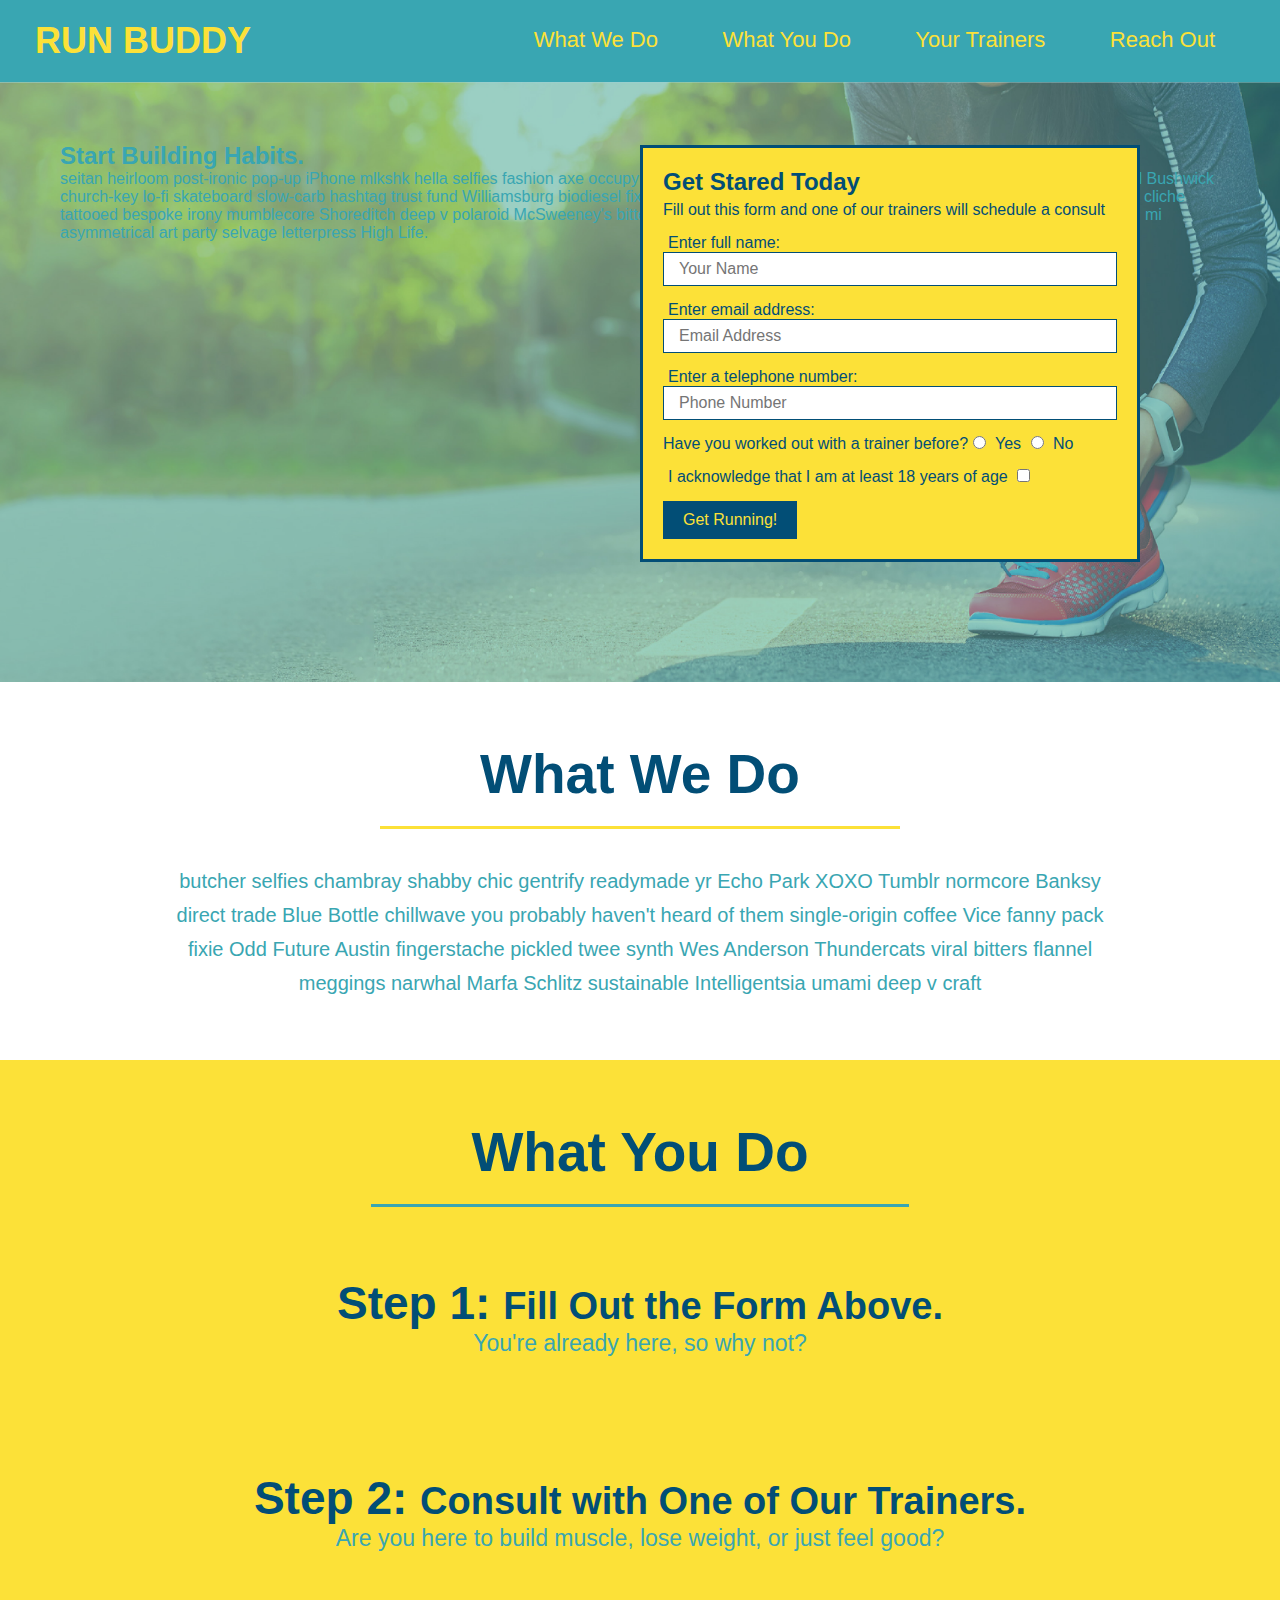
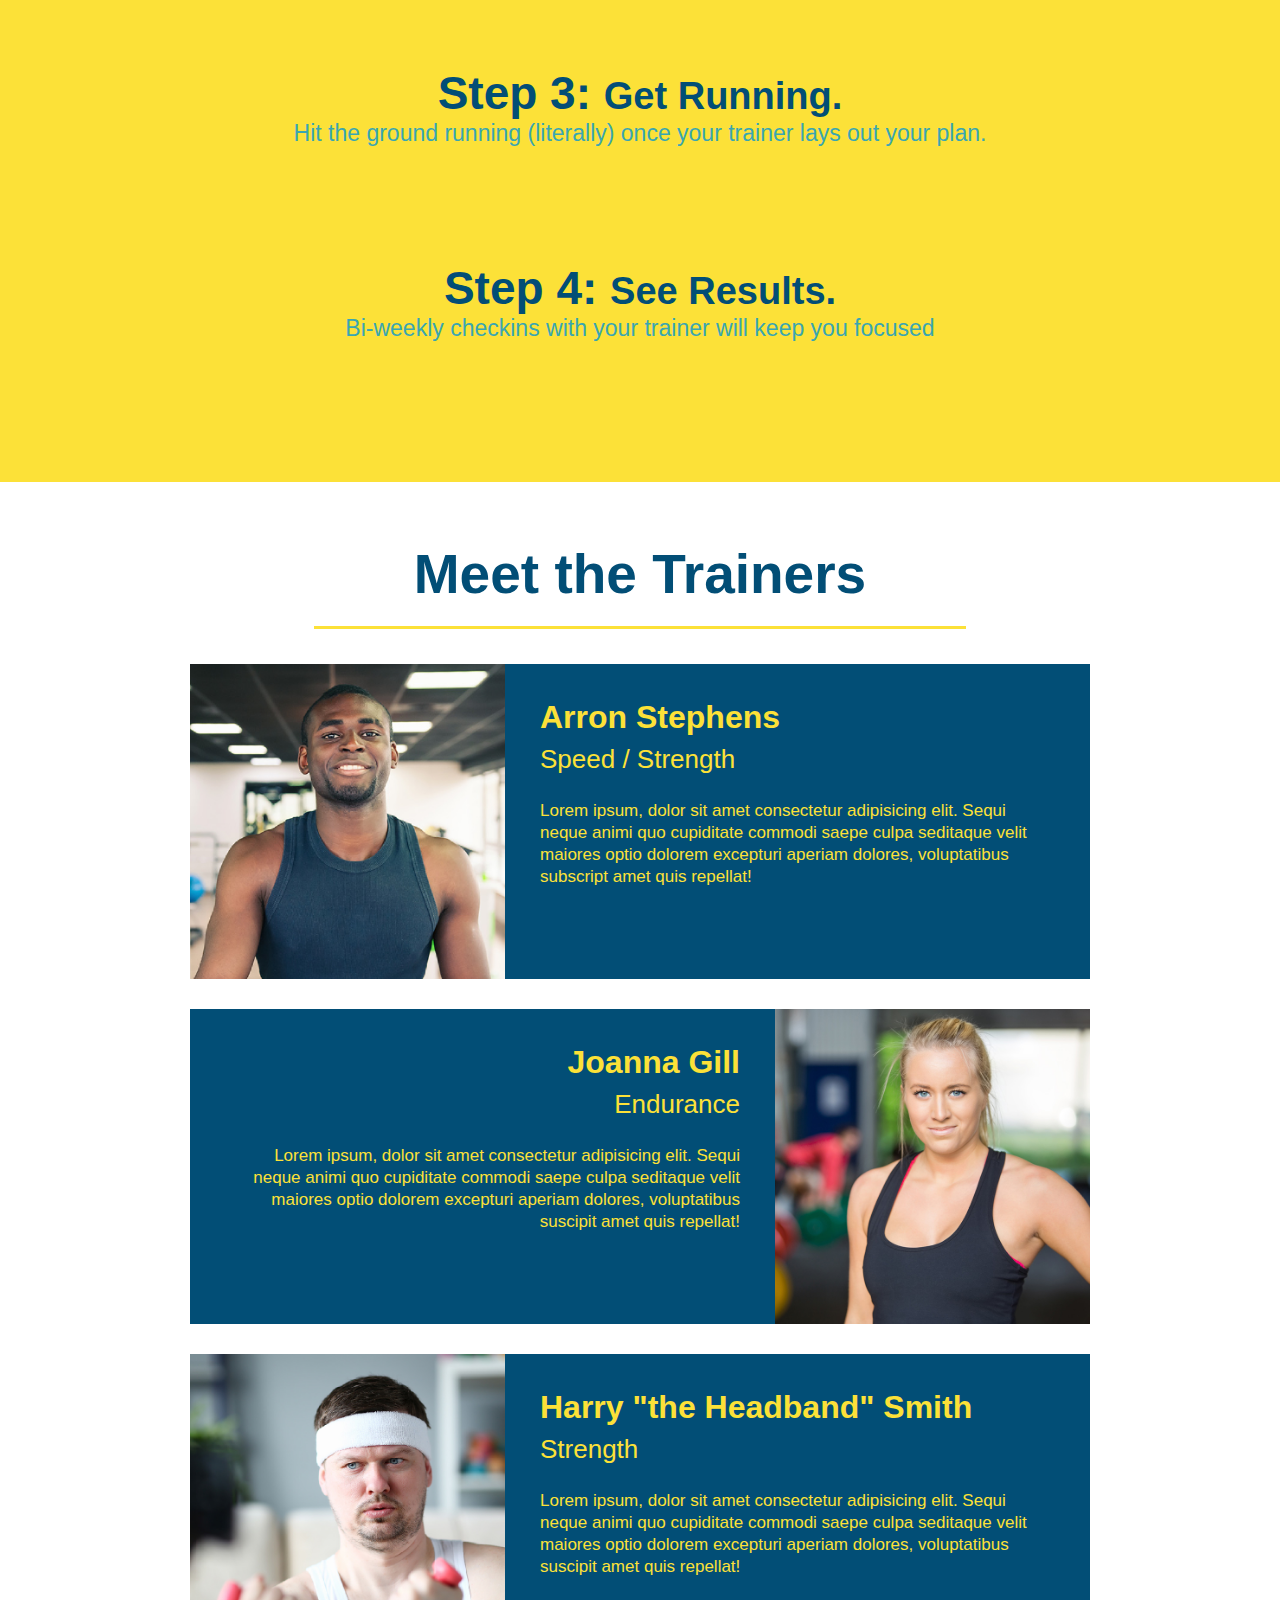
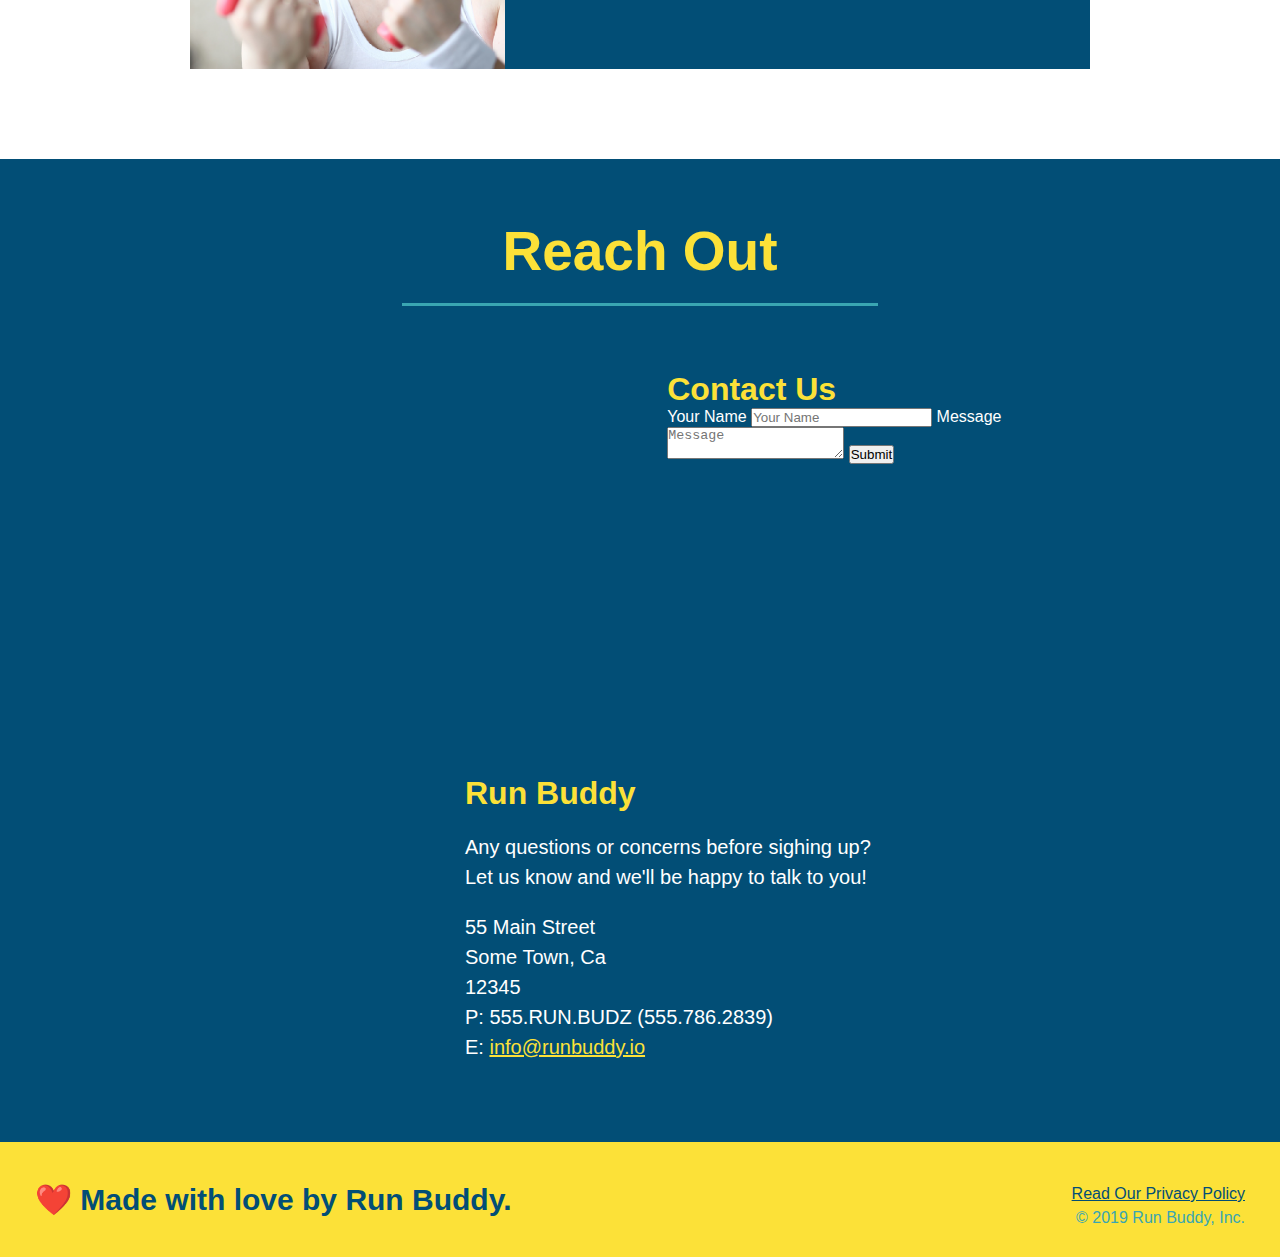
==== index.html @ 368452cd "add flexbox to header" ====
<!DOCTYPE html>
<html lang="en">
<head>
    <meta charset="UTF-8" />
    <title>Run Buddy</title>
    <link rel="stylesheet" href="./assets/css/style.css" />
</head>

  <body>

<!-- navigation -->
<header>
  <h1>
    <a href="/">RUN BUDDY</a>
  </h1>
  <nav>
    <ul>
      <li>
        <a href="#what-we-do">What We Do</a>
      </li>
      <li>
        <a href="#what-you-do">What You Do</a>
      </li>
      <li>
        <a href="#your-trainers">Your Trainers</a>
      </li>
      <li>
        <a href="#reach-out">Reach Out</a>
      </li>
    </ul>
  </nav>
</header>

    <!-- hero/jumbotron -->
    <section class="hero">
      <div class="hero-cta">
        <h2>Start Building Habits.</h2>
        <p>
          seitan heirloom post-ironic pop-up iPhone mlkshk hella selfies fashion axe occupy readymade put a bird on it messenger bag Wes Anderson Schlitz plaid Bushwick church-key lo-fi skateboard slow-carb hashtag trust fund Williamsburg biodiesel fixie farm-to-table 8-bit banjo XOXO Banksy chillwave bicycle rights retro cliche tattooed bespoke irony mumblecore Shoreditch deep v polaroid McSweeney's bitters cray gentrify tofu Marfa you probably haven't heard of them yr banh mi asymmetrical art party selvage letterpress High Life.
        </p>
      </div>
      <div class="hero-form">
        <h3>Get Stared Today</h3>
        <p>Fill out this form and one of our trainers will schedule a consult</p>
        <form>
          <label for="name">Enter full name:</label>
          <input type="text" placeholder="Your Name" name="name" id="name" class="form-input">
          <label for="email">Enter email address:</label>
          <input type="text" placeholder="Email Address" name="email" id="email" class="form-input">
          <label for="phone">Enter a telephone number:</label>
          <input type="text" placeholder="Phone Number" name="phone" id="phone" class="form-input">
          <p>
            Have you worked out with a trainer before?
            <input type="radio" name="trainer-confirm" id="trainer-no" />
            <label for="trainer-yes">Yes</label>
            <input type="radio" name="trainer-confirm" id="trainer-no" />
            <label for="trainer-no">No</label>
          </p>
          <p>
            <label for="checkbox">I acknowledge that I am at least 18 years of age</label>
            <input type="checkbox" name="age-confirm" id="checkbox" />
          </p>
          <button type="submit">
            Get Running!
          </button>
        </form>
      </div>
    </section>
<!-- end hero -->

    <!-- what we do -->
    <section id="what-we-do" class="intro">
        <h2 class="section-title primary-border">What We Do</h2>
        <p>
          butcher selfies chambray shabby chic gentrify readymade yr Echo Park XOXO Tumblr normcore Banksy direct trade Blue Bottle chillwave you probably haven't heard of them single-origin coffee Vice fanny pack fixie Odd Future Austin fingerstache pickled twee synth Wes Anderson Thundercats viral bitters flannel meggings narwhal Marfa Schlitz sustainable Intelligentsia umami deep v craft
        </p>
    </section>

    <!-- what we do -->
    <section id="what-you-do" class="steps">
      <h2 class="section-title secondary-border">What You Do</h2>

      <div>

        <img src="src="./assets/images/step-1.svg" alt="" />
        <h3>Step 1: <span>Fill Out the Form Above.</span></h3>
        <p>You're already here, so why not?</p>
      </div>

      <div>
        <img src="src="./assets/images/step-1.svg" alt="" />
        <h3>Step 2: <span>Consult with One of Our Trainers.</span></h3>
        <p>Are you here to build muscle, lose weight, or just feel good?</p>
      </div>

      <div>
        <img src="src="./assets/images/step-1.svg" alt="" />
        <h3>Step 3: <span>Get Running.</span></h3>
        <p>Hit the ground running (literally) once your trainer lays out your plan.</p>
      </div>

      <div>
        <img src="src="./assets/images/step-1.svg" alt="" />
        <h3>Step 4: <span>See Results.</span></h3>
        <p>Bi-weekly checkins with your trainer will keep you focused</p>
      </div>
    </section>

    <!-- meet the trainers -->
    <section id="your-trainers" class="trainers">
      <h2 class="section-title primary-border"> Meet the Trainers
      </h2>
      
<!-- First trainer bio -->
<article class="trainer">
  <img src="./assets/images/trainer-1.jpg" alt="Arron Stephens in his workout clothes, ready to pump iron" />
  <div class="trainer-bio text-left">
    <h3>Arron Stephens</h3>
    <h4>Speed / Strength</h4>
    <p>Lorem ipsum, dolor sit amet consectetur adipisicing elit. Sequi neque animi quo cupiditate commodi saepe culpa seditaque velit maiores optio dolorem excepturi aperiam dolores, voluptatibus subscript amet quis repellat!
    </p>
  </div>
</article>

<!-- second trainer bio -->
<article class="trainer">
  <div class="trainer-bio text-right">
    <h3>Joanna Gill</h3>
    <h4>Endurance</h4>
    <p>Lorem ipsum, dolor sit amet consectetur adipisicing elit. Sequi neque animi quo cupiditate commodi saepe culpa seditaque velit maiores optio dolorem excepturi aperiam dolores, voluptatibus suscipit amet quis repellat!
    </p>
  </div>
  <img src="./assets/images/trainer-2.jpg" alt="Joanna Gill cooling off after a workout" />
</article>

<!-- third trainer bio -->
<article class="trainer">
  <img src="./assets/images/trainer-3.jpg" alt="Harry Smith wearing a headband and lifting comically small pink weights" />
  <div class="trainer-bio text-left">
    <h3>Harry "the Headband" Smith</h3>
    <h4>Strength</h4>
    <p>Lorem ipsum, dolor sit amet consectetur adipisicing elit. Sequi neque animi quo cupiditate commodi saepe culpa seditaque velit maiores optio dolorem excepturi aperiam dolores, voluptatibus suscipit amet quis repellat!
    </p>
  </div>
</article>
    </section>

    <!-- reach out -->
    <section id="reach-out" class="contact">
      <h2 class="section-title secondary-border">Reach Out</h2>
      <div class="contact-info">
        <iframe 
      src="https://www.google.com/maps/embed?pb=!1m18!1m12!1m3!1d3147.1079747227936!2d-120.42364418397035!3d37.92790791110593!2m3!1f0!2f0!3f0!3m2!1i1024!2i768!4f13.1!3m3!1m2!1s0x8090c49129b6ac57%3A0xb56c7eb95a2cd8bd!2sMain%20St%2C%20California%2095327!5e0!3m2!1sen!2sus!4v1616426329495!5m2!1sen!2sus" 
      width="400" 
      height="400" 
      style="border:0;" 
      allowfullscreen=""
      loading="lazy">
        </iframe>
        <div class="contact-form">
          <h3>Contact Us</h3>
          <form>
            <label for="contact-name">Your Name</label>
            <input type="text" id="contact-name" placeholder="Your Name" />
        
            <label for="contact-message">Message</label>
            <textarea id="contact-message" placeholder="Message"></textarea>
        
            <button type="submit">Submit</button>
            </form>
        </div>
          <div>
          <h3>Run Buddy</h3>
          <p>
          Any questions or concerns before sighing up?
          <br />
          Let us know and we'll be happy to talk to you!
          </p>
          <address>
          55 Main Street <br/>
          Some Town, Ca <br/>
          12345<br />
          P: 555.RUN.BUDZ (555.786.2839) <br/>
          E: <a href="mailto:info@runbuddy.io">info@runbuddy.io</a>
          </address>
          </div>
      </div>
    </section>

    <!-- footer -->
    <footer>
        <h2>❤️ Made with love by Run Buddy.</h2>
        <div>
          <a href="./privacy-policy.html">Read Our Privacy Policy</a><br />&copy; 2019 Run Buddy, Inc.
        </div>
    </footer>
    
    
  </body>
</html>
---- assets/css/style.css ----
* {
    margin: 0;
    padding: 0;
    box-sizing: border-box;
}

body {
    /* more on this crazy alphanumerical value in a minute! */
    color: #39a6b2;
    font-family: Helvetica, Arial, sans-serif;
}

/* apply styles to <header> */
header {
    padding: 20px 35px;
    background-color: #39a6b2;
    display: flex;
    justify-content: space-between;
    flex-wrap: wrap;
}

header h1 {
    font-weight: bold;
    margin: 0;
    font-size: 36px;
    color: #fce138;
}

header a {
    text-decoration: none;
    color: #fce138;
}

header nav {
    margin: 7px 0;
}

header nav ul li {
    display: inline;
}

header nav ul li a {
    margin: 0 30px;
    font-weight: lighter;
    font-size: 22px;
}

footer {
    background: #fce138;
    width: 100%;
    padding: 40px 35px;
}

footer h2 {
    display: inline;
    color: #024e76;
    font-size: 30px;
    margin: 0;
}

footer div {
    float: right;
    line-height: 1.5;
    text-align: right;
}

footer a {
    color: #024e76;
}

section {
    padding: 60px;
}

/* Hero Style Start */

.hero {
    background-image: url("../images/hero-bg.jpg");
    height: 600px;
    background-size: cover;
    background-position: center;
    position: relative;
}

.hero-form {
    border: 3px solid #024e76;
    background-color: #fce138;
    padding: 20px;
    width: 500px;
    color: #024e76;
    position: absolute;
    bottom: 120px;
    right: 140px;
}

.hero-form h3 {
    font-size: 24px;
    margin: 0;
}

.hero-form p {
    margin: 5px 0 15px 0;
}

.form-input {
    border: 1px solid #024e76;
    display: block;
    padding: 7px 15px;
    font-size: 16px;
    color: #024e76;
    width: 100%;
    margin-bottom: 15px;
}

.hero-form label {
    margin: 0 5px;
}

.hero-form button {
    color: #fce138;
    background-color: #024e76;
    border: none;
    padding: 10px 20px;
    font-size: 16px;
}

  /* Hero Style End */

.intro {
    text-align: center;
}

.intro p {
    line-height: 1.7;
    color: #39a6b2;
    width: 80%;
    font-size: 20px;
}

.intro p {
    /* add this alongside your other declarations */
    margin: 0 auto;
}

.steps {
    text-align: center;
    background: #fce138;
}

.section-title {
    font-size: 55px;
    color: #024e76;
    margin-bottom: 35px;
    padding: 0 100px 20px 100px;
    display: inline-block;
    border-bottom: 3px solid;
}

.primary-border {
    border-color: #fce138;
}

.secondary-border {
    border-color: #39a6b2;
}

.steps div {
    margin-bottom: 80px;
}

.steps img {
    width: 15%;
    margin: 10px 0;
}

.steps h3 {
    color: #024e76;
    font-size: 46px;
    margin-top: 10px;
}

.steps p {
    color: #39a6b2;
    font-size: 23px;
}

.steps span {
    font-size: 38px;
}

.trainers {
    text-align: center;
}

.trainer {
    width: 900px;
    margin: 0 auto 30px auto;
    background: #024e76;
    color: #fce138;
    overflow: auto
}

.trainer img {
    width: 35%;
    float: left;
}

.trainer-bio {
    padding: 35px;
    float: left;
    width: 65%;
}

.text-left {
    text-align: left;
}

.text-right {
    text-align: right;
}

.trainer-bio h3 {
    font-size: 32px;
    margin-bottom: 8px;
}

.trainer-bio h4 {
    font-weight: lighter;
    font-size: 26px;
    margin-bottom: 25px;
}

.trainer-bio p {
    font-size: 17px;
    line-height: 1.3;
}

.section-title {
    font-size: 55px;
    display: inline-block;
    padding: 0 100px 20px 100px;
    margin-bottom: 35px;
    color: #024e76;
}

/* REACH OUT STYLES START */
.contact {
    text-align: center;
    background: #024e76;
}

.contact h2 {
    color: #fce138;
}

.contact-info iframe {
    width: 400px;
    height: 400px;
}

.contact-info div {
    width: 410px;
    display: inline-block;
    vertical-align: top;
    text-align: left;
    margin: 30px 0 0 60px;
    color: white;
}

.contact-info h3 {
    color: #fce138;
    font-size: 32px;
}

.contact-info p,
.contact-info address {
    margin: 20px 0;
    line-height: 1.5;
    font-size: 20px;
    font-style: normal;
}

.contact-info a {
    color: #fce138;
}

  /* REACH OUT STYLES END */
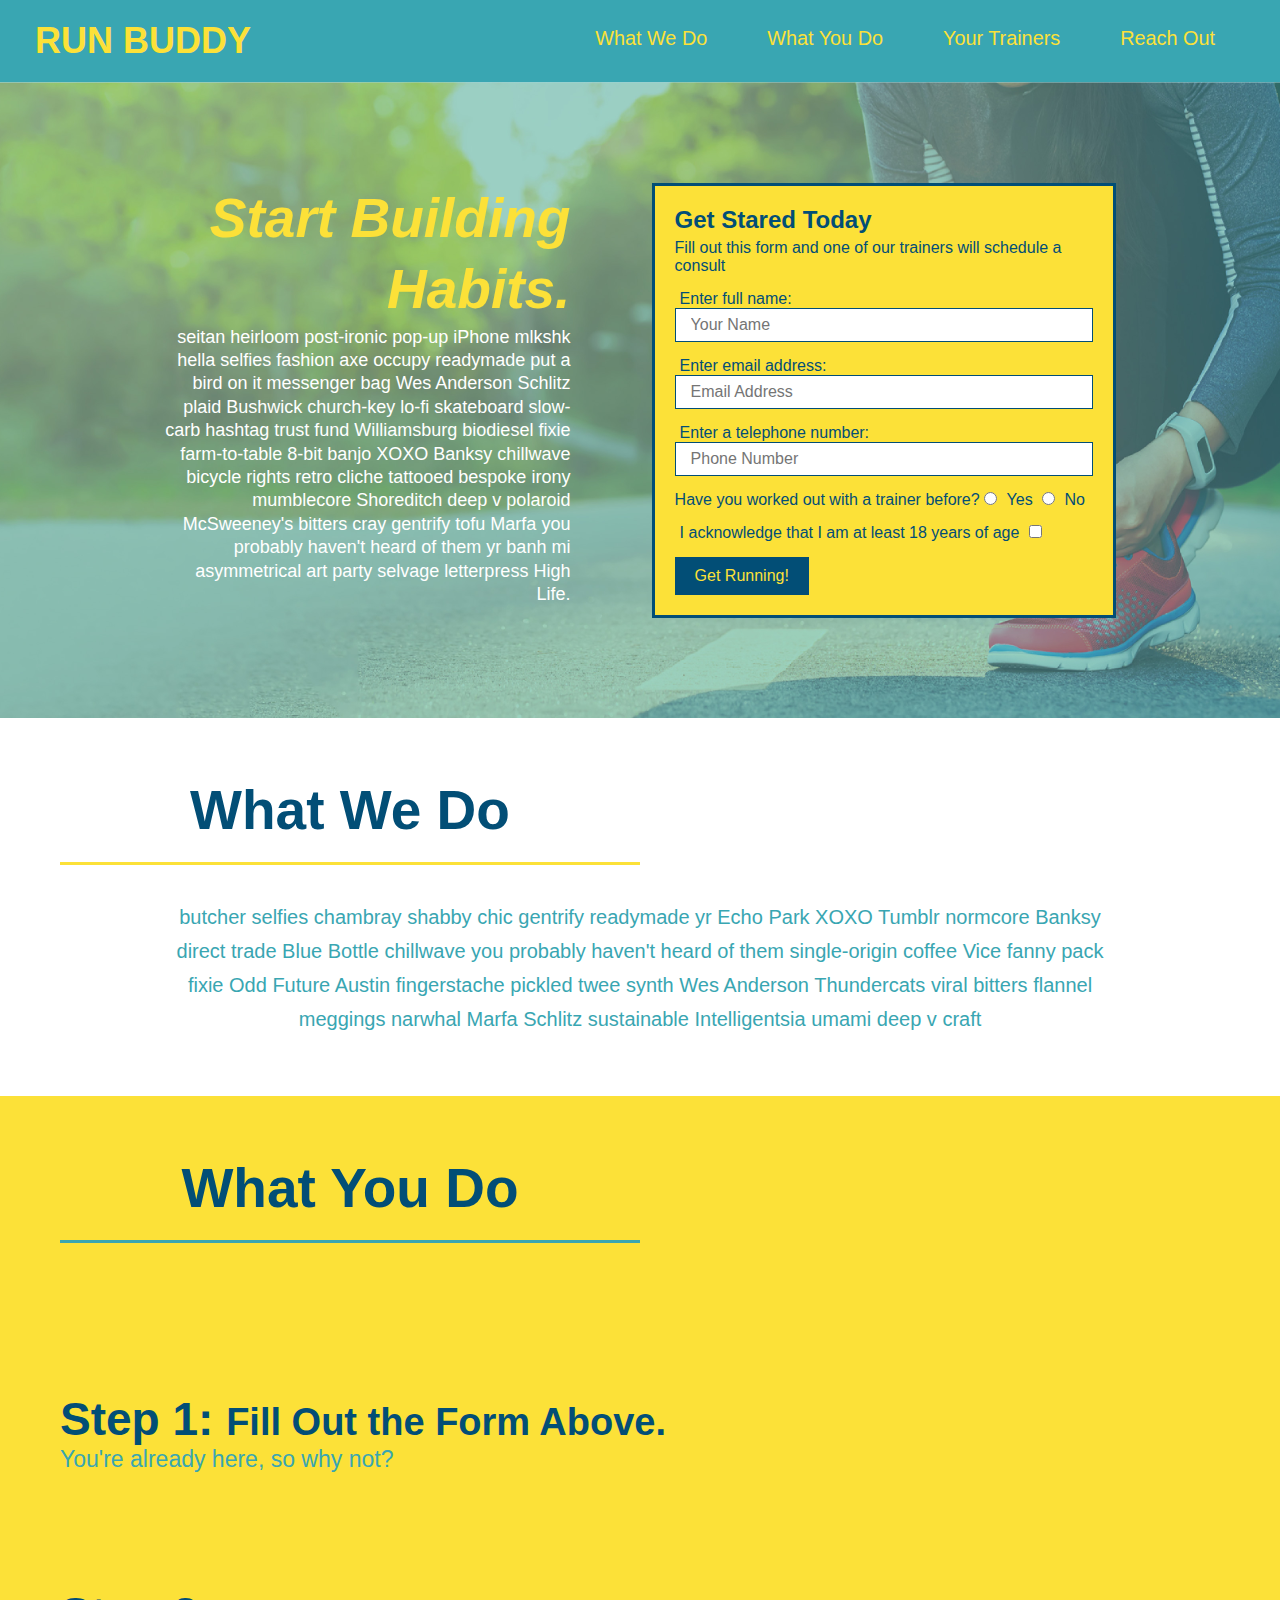
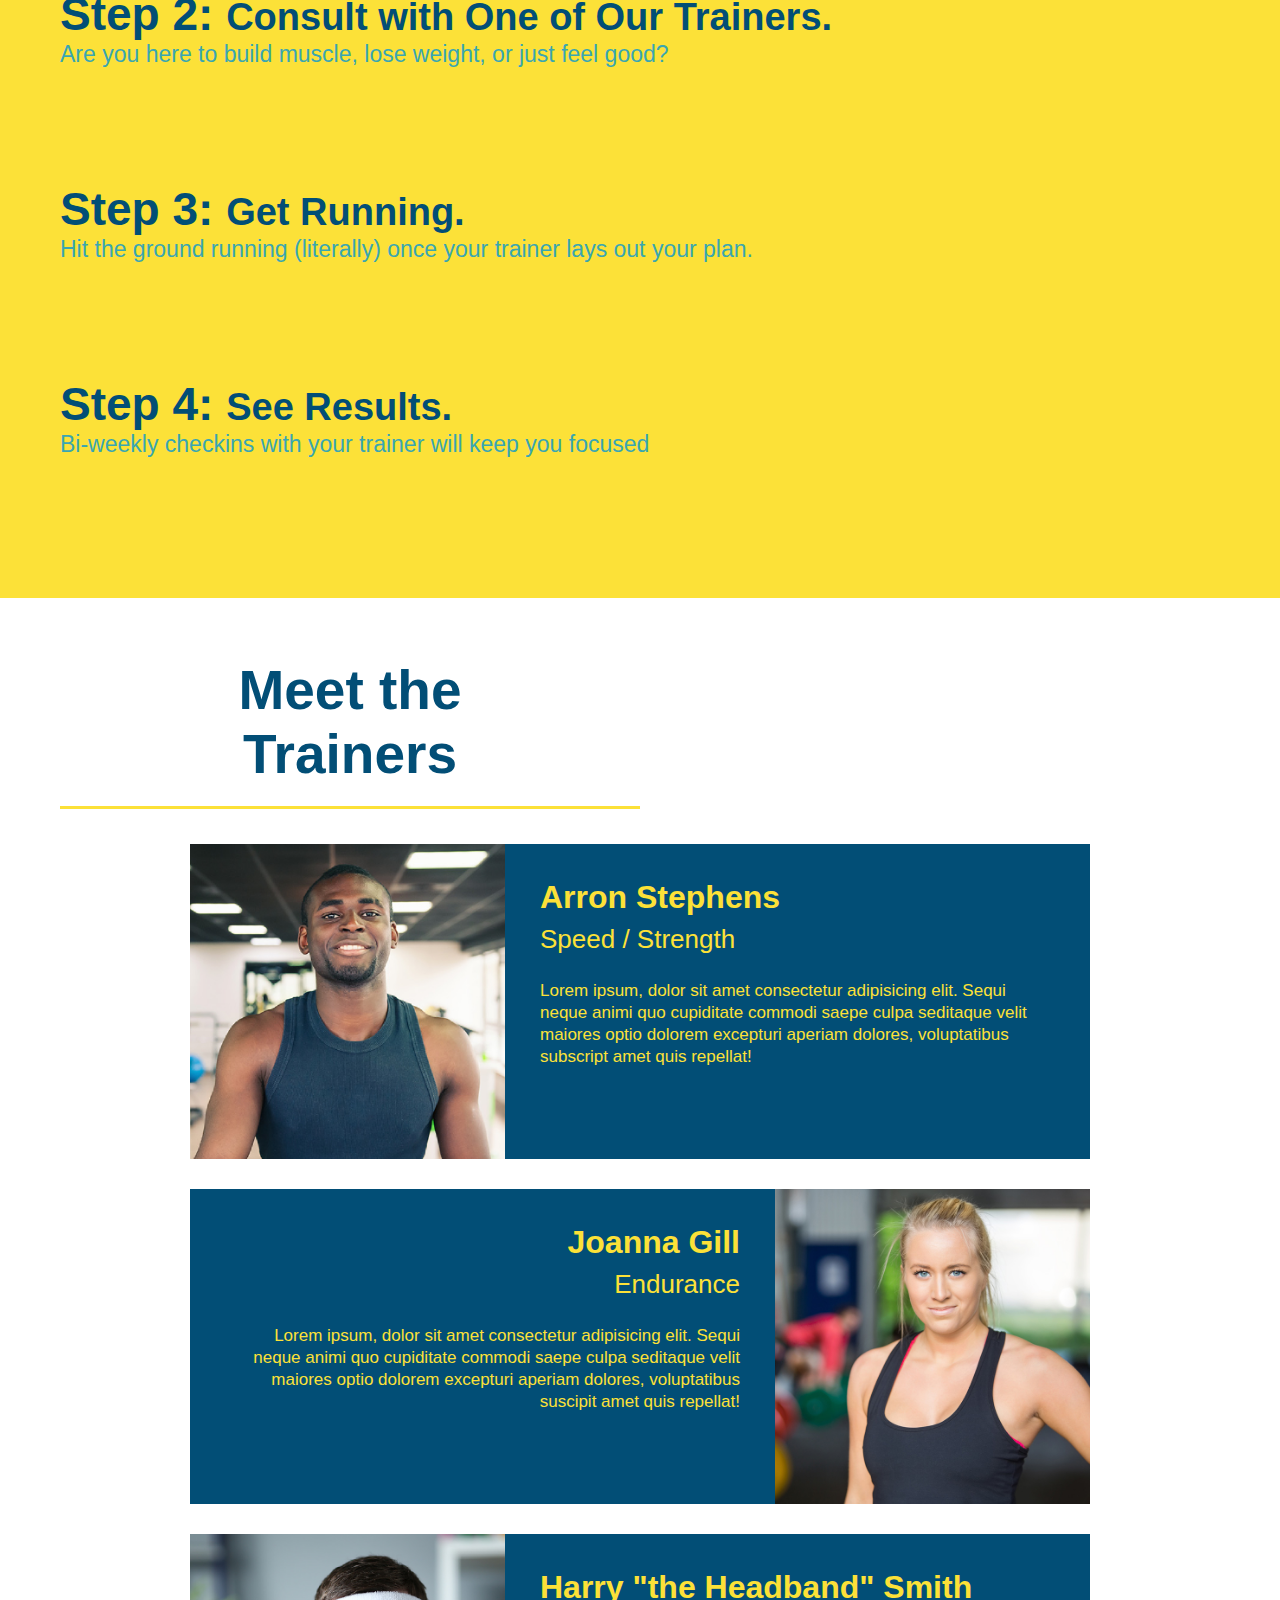
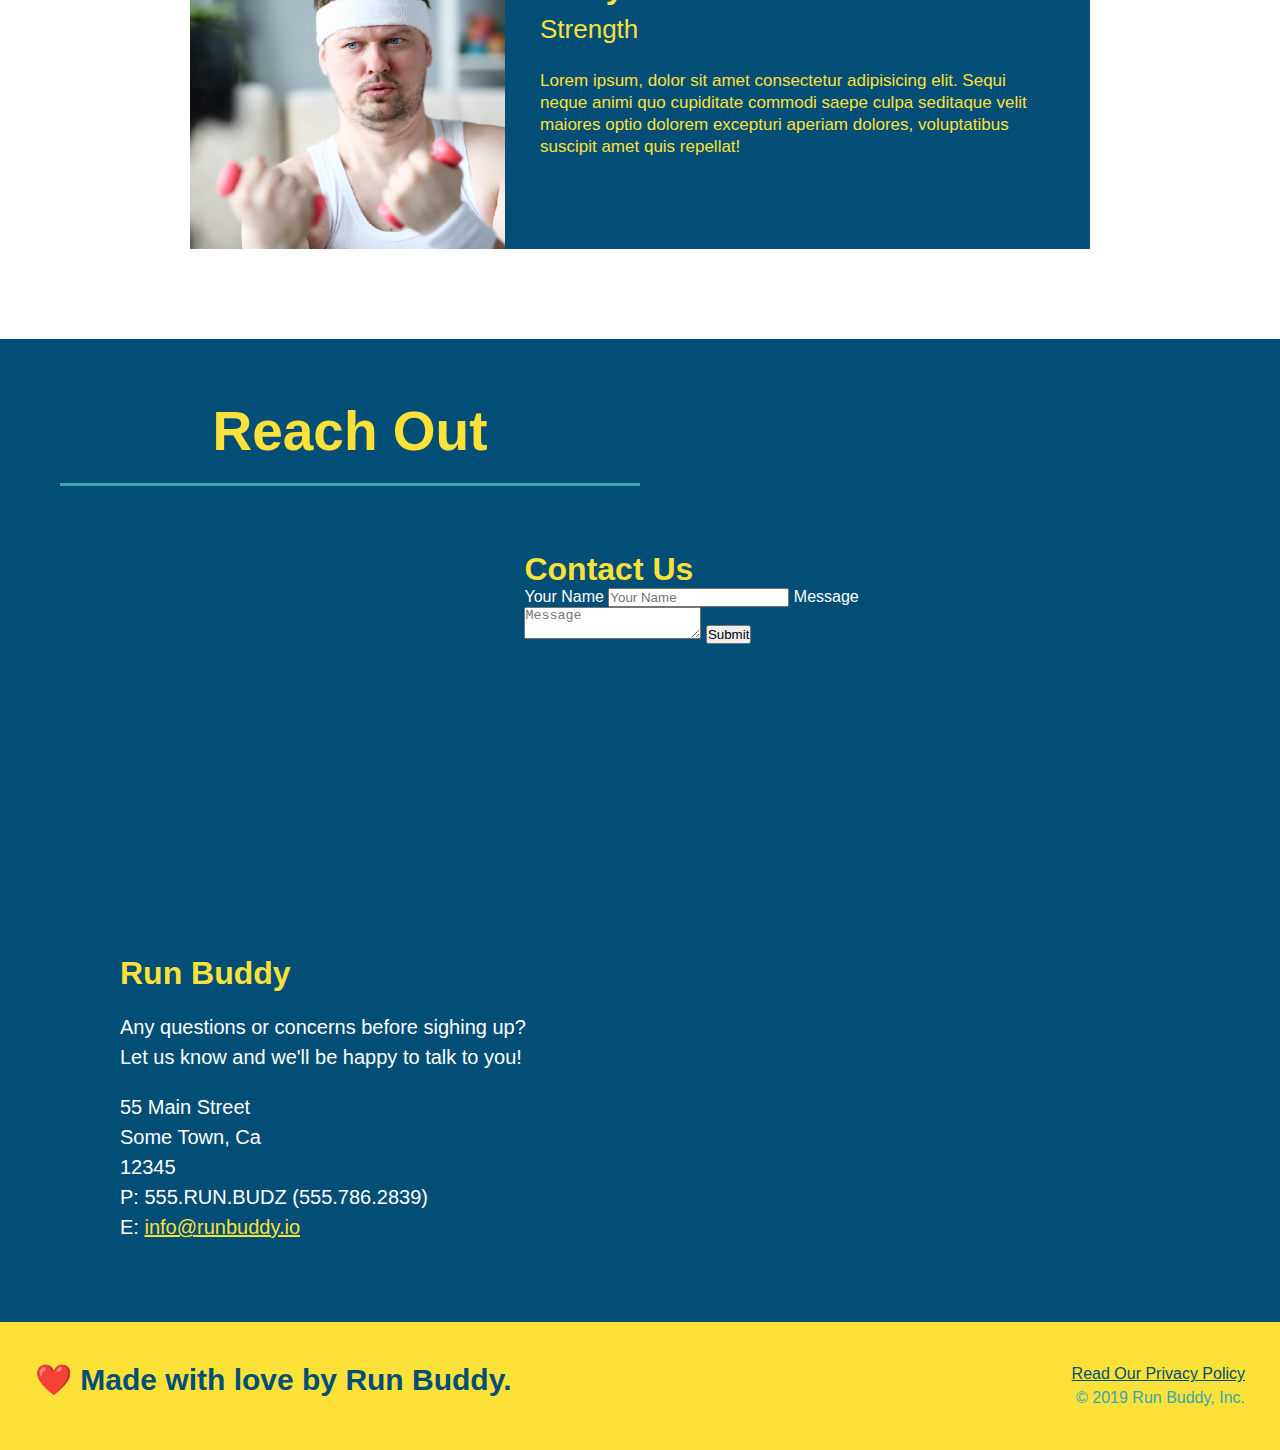
==== commit 21882607: "section changes made" ====
--- a/index.html
+++ b/index.html
@@ -70,16 +70,25 @@
 
     <!-- what we do -->
     <section id="what-we-do" class="intro">
-        <h2 class="section-title primary-border">What We Do</h2>
+      <div>
+        <h2 class="section-title primary-border">
+        What We Do
+        </h2>
+      </div>
         <p>
           butcher selfies chambray shabby chic gentrify readymade yr Echo Park XOXO Tumblr normcore Banksy direct trade Blue Bottle chillwave you probably haven't heard of them single-origin coffee Vice fanny pack fixie Odd Future Austin fingerstache pickled twee synth Wes Anderson Thundercats viral bitters flannel meggings narwhal Marfa Schlitz sustainable Intelligentsia umami deep v craft
         </p>
     </section>
-
-    <!-- what we do -->
+    <!-- end "what we do" -->
+
+    <!-- what you do -->
     <section id="what-you-do" class="steps">
-      <h2 class="section-title secondary-border">What You Do</h2>
-
+      <div>
+        <h2 class="section-title
+      secondary-border">
+          What You Do
+        </h2>
+      </div>
       <div>
 
         <img src="src="./assets/images/step-1.svg" alt="" />
@@ -108,8 +117,11 @@
 
     <!-- meet the trainers -->
     <section id="your-trainers" class="trainers">
-      <h2 class="section-title primary-border"> Meet the Trainers
-      </h2>
+      <div>
+        <h2 class="section-title primary-border">
+          Meet the Trainers
+        </h2>
+      </div>
       
 <!-- First trainer bio -->
 <article class="trainer">
@@ -147,7 +159,12 @@
 
     <!-- reach out -->
     <section id="reach-out" class="contact">
-      <h2 class="section-title secondary-border">Reach Out</h2>
+      <div>
+        <h2 class="section-title secondary-border">
+          Reach Out
+        </h2>
+      </div>
+
       <div class="contact-info">
         <iframe 
       src="https://www.google.com/maps/embed?pb=!1m18!1m12!1m3!1d3147.1079747227936!2d-120.42364418397035!3d37.92790791110593!2m3!1f0!2f0!3f0!3m2!1i1024!2i768!4f13.1!3m3!1m2!1s0x8090c49129b6ac57%3A0xb56c7eb95a2cd8bd!2sMain%20St%2C%20California%2095327!5e0!3m2!1sen!2sus!4v1616426329495!5m2!1sen!2sus" 
--- a/assets/css/style.css
+++ b/assets/css/style.css
@@ -36,31 +36,36 @@
     margin: 7px 0;
 }
 
-header nav ul li {
-    display: inline;
+header nav ul {
+    display: flex;
+    flex-wrap: wrap;
+    justify-content: space-between;
+    align-items: center;
+    list-style: none;
 }
 
 header nav ul li a {
     margin: 0 30px;
     font-weight: lighter;
-    font-size: 22px;
+    font-size: 1.55vw;
 }
 
 footer {
     background: #fce138;
     width: 100%;
     padding: 40px 35px;
+    display: flex;
+    justify-content: space-between;
+    flex-wrap: wrap;
 }
 
 footer h2 {
-    display: inline;
     color: #024e76;
     font-size: 30px;
     margin: 0;
 }
 
 footer div {
-    float: right;
     line-height: 1.5;
     text-align: right;
 }
@@ -77,21 +82,20 @@
 
 .hero {
     background-image: url("../images/hero-bg.jpg");
-    height: 600px;
     background-size: cover;
     background-position: center;
-    position: relative;
+    display: flex;
+    justify-content: center;
+    flex-wrap: wrap;
 }
 
 .hero-form {
     border: 3px solid #024e76;
     background-color: #fce138;
     padding: 20px;
-    width: 500px;
-    color: #024e76;
-    position: absolute;
-    bottom: 120px;
-    right: 140px;
+    color: #024e76;
+    width: 40%;
+    margin: 3.5%;
 }
 
 .hero-form h3 {
@@ -125,11 +129,22 @@
     font-size: 16px;
 }
 
+.hero-cta {
+    width: 35%;
+    text-align: right;
+    margin: 3.5%;
+    color: #fff;
+    font-size: 18px;
+    line-height: 1.3;
+}
+
+.hero-cta h2 {
+    font-style: italic;
+    font-size: 55px;
+    color: #fce138;
+}
   /* Hero Style End */
 
-.intro {
-    text-align: center;
-}
 
 .intro p {
     line-height: 1.7;
@@ -141,19 +156,16 @@
 .intro p {
     /* add this alongside your other declarations */
     margin: 0 auto;
+    text-align: center;
 }
 
 .steps {
-    text-align: center;
     background: #fce138;
 }
 
 .section-title {
     font-size: 55px;
     color: #024e76;
-    margin-bottom: 35px;
-    padding: 0 100px 20px 100px;
-    display: inline-block;
     border-bottom: 3px solid;
 }
 
@@ -190,7 +202,7 @@
 }
 
 .trainers {
-    text-align: center;
+    
 }
 
 .trainer {
@@ -242,11 +254,14 @@
     padding: 0 100px 20px 100px;
     margin-bottom: 35px;
     color: #024e76;
+    padding-bottom: 20px;
+    text-align: center;
+    margin: 0 auto 35px auto;
+    width: 50%;
 }
 
 /* REACH OUT STYLES START */
 .contact {
-    text-align: center;
     background: #024e76;
 }
 
@@ -285,4 +300,7 @@
     color: #fce138;
 }
 
+.flex-row {
+    display: flex;
+}
   /* REACH OUT STYLES END */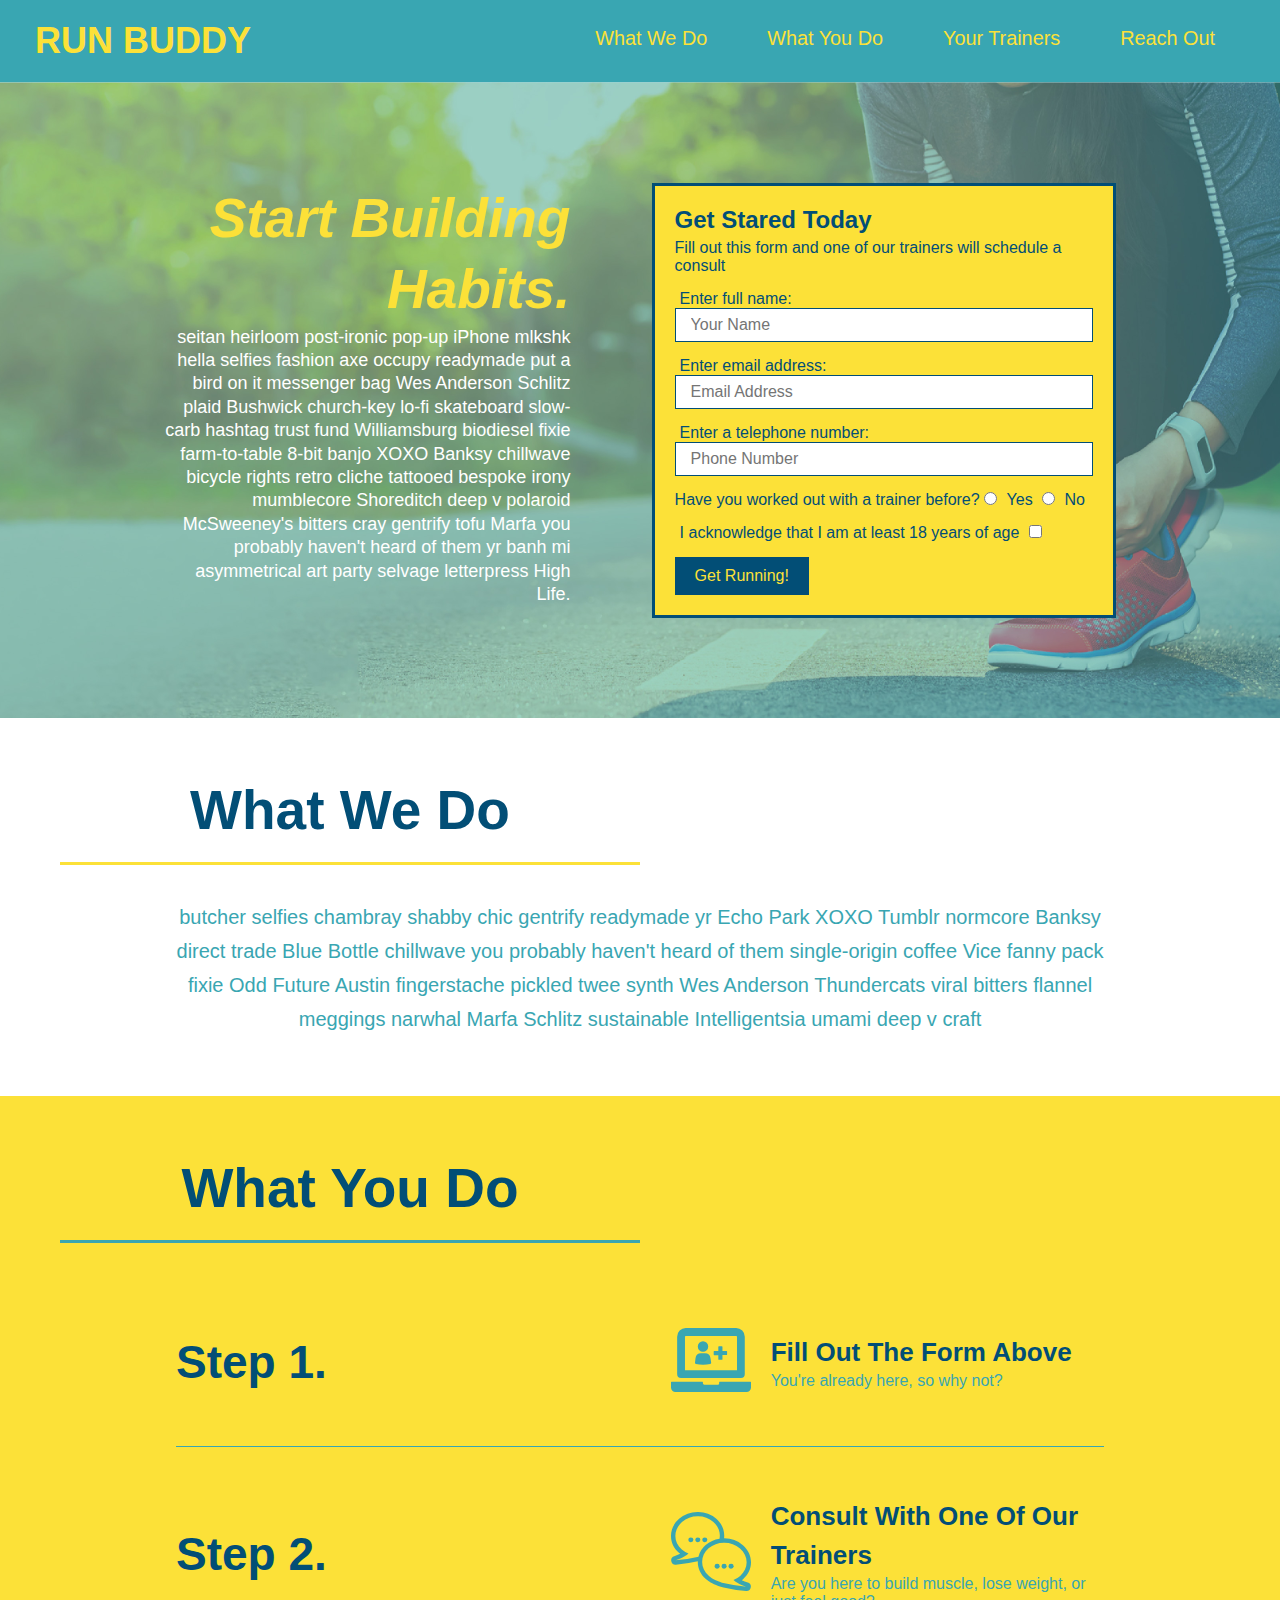
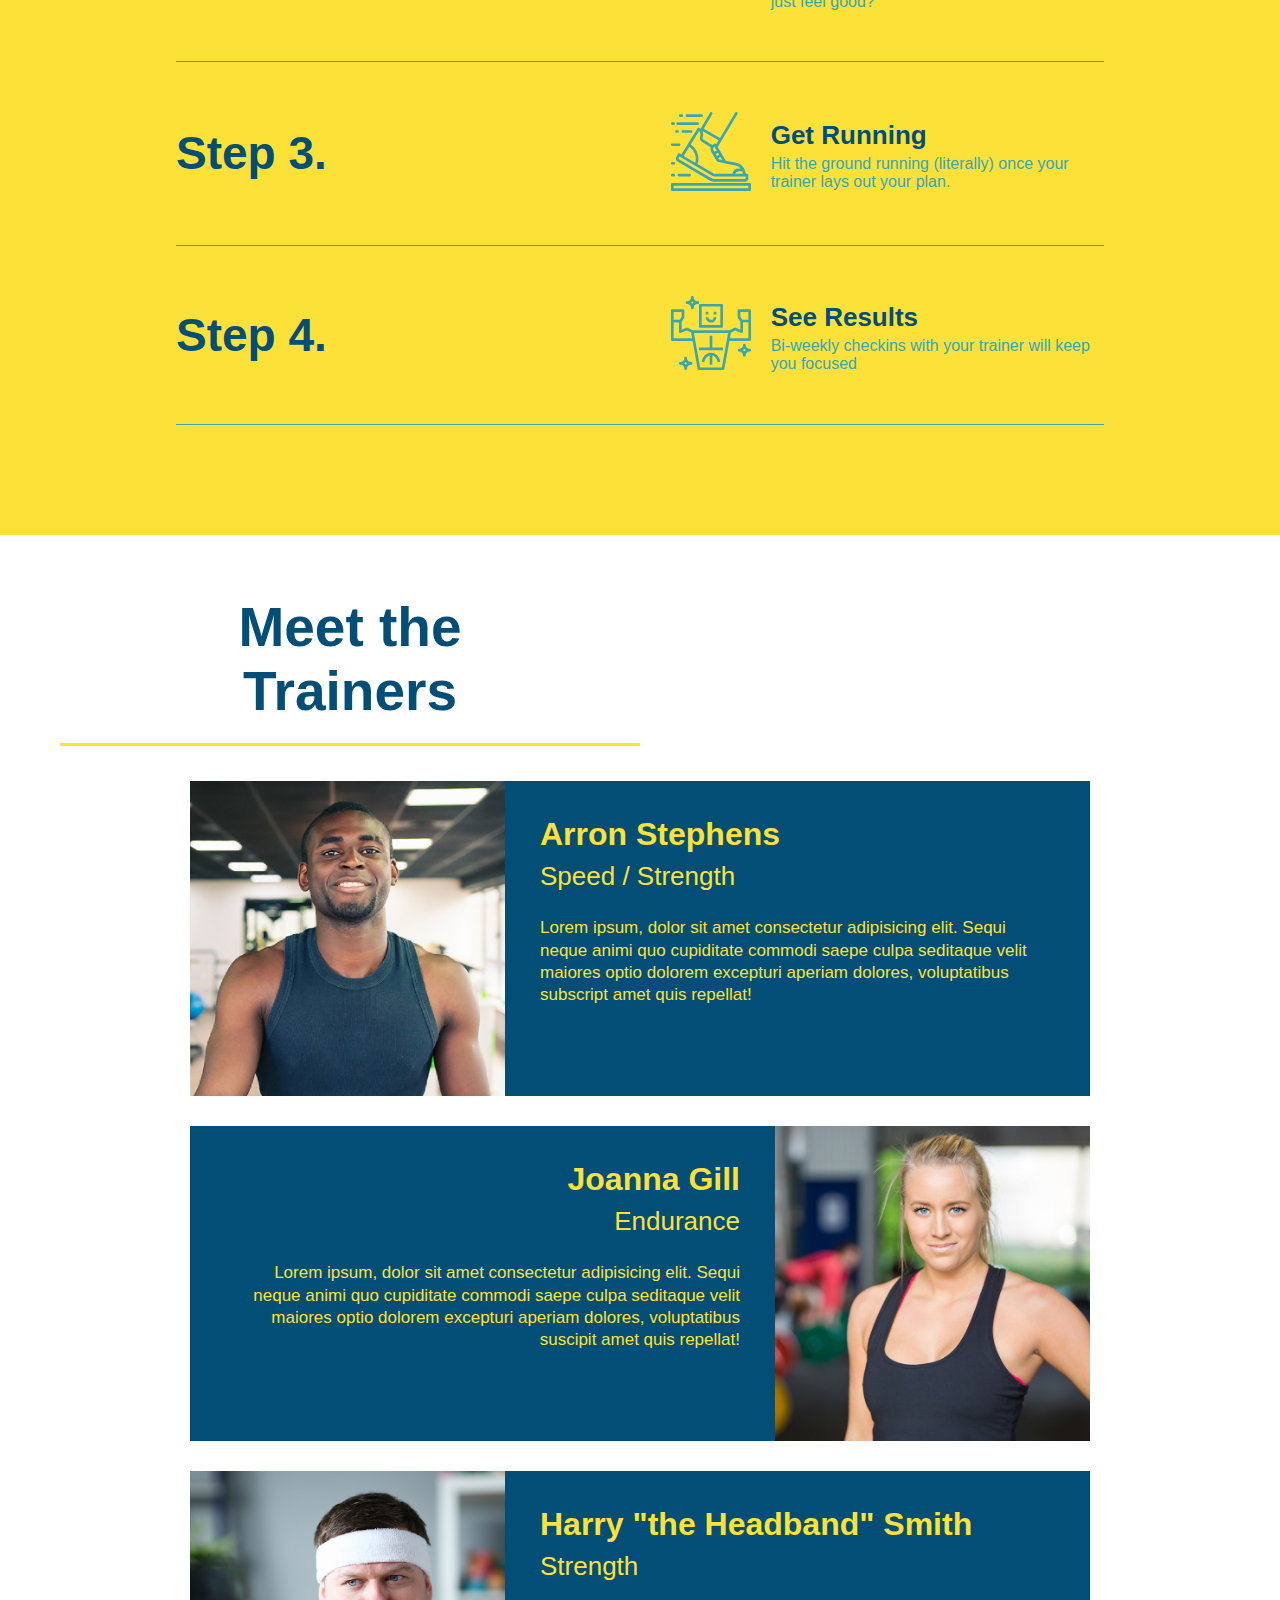
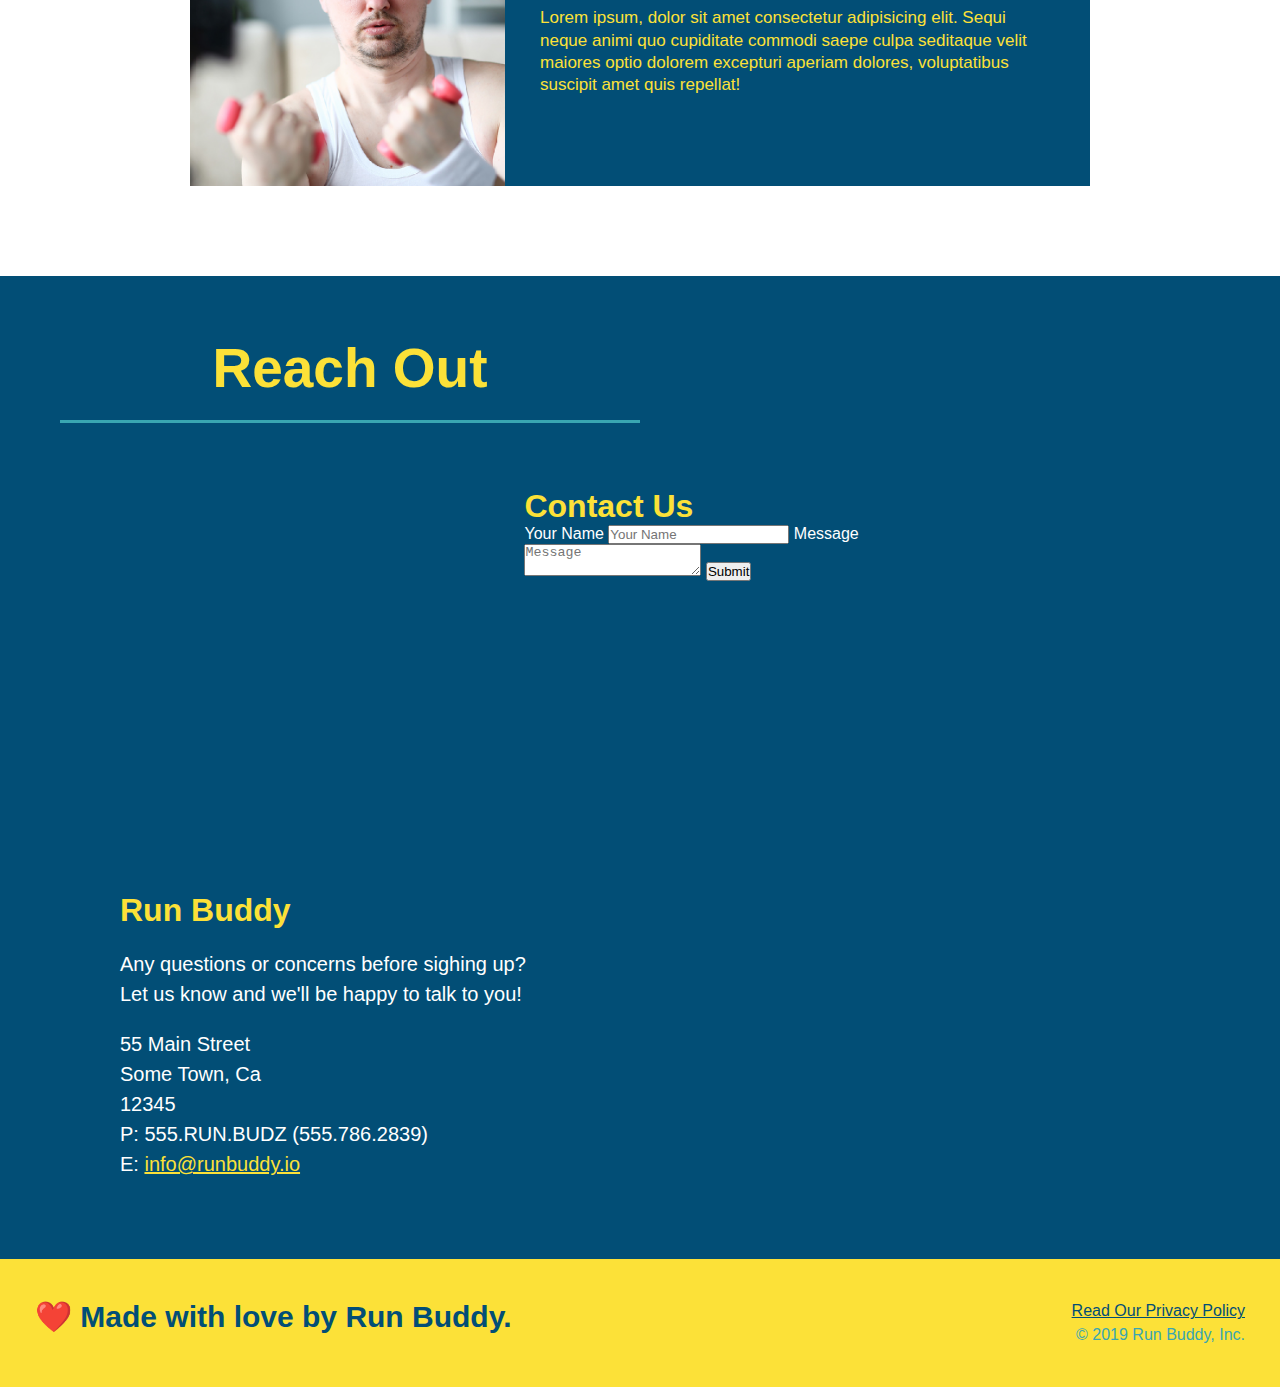
==== commit 74e2dc7d: "flexbox to the steps" ====
--- a/index.html
+++ b/index.html
@@ -74,7 +74,7 @@
         <h2 class="section-title primary-border">
         What We Do
         </h2>
-      </div>
+      </div class="flex-row">
         <p>
           butcher selfies chambray shabby chic gentrify readymade yr Echo Park XOXO Tumblr normcore Banksy direct trade Blue Bottle chillwave you probably haven't heard of them single-origin coffee Vice fanny pack fixie Odd Future Austin fingerstache pickled twee synth Wes Anderson Thundercats viral bitters flannel meggings narwhal Marfa Schlitz sustainable Intelligentsia umami deep v craft
         </p>
@@ -89,33 +89,57 @@
           What You Do
         </h2>
       </div>
-      <div>
-
-        <img src="src="./assets/images/step-1.svg" alt="" />
-        <h3>Step 1: <span>Fill Out the Form Above.</span></h3>
-        <p>You're already here, so why not?</p>
-      </div>
-
-      <div>
-        <img src="src="./assets/images/step-1.svg" alt="" />
-        <h3>Step 2: <span>Consult with One of Our Trainers.</span></h3>
-        <p>Are you here to build muscle, lose weight, or just feel good?</p>
-      </div>
-
-      <div>
-        <img src="src="./assets/images/step-1.svg" alt="" />
-        <h3>Step 3: <span>Get Running.</span></h3>
-        <p>Hit the ground running (literally) once your trainer lays out your plan.</p>
-      </div>
-
-      <div>
-        <img src="src="./assets/images/step-1.svg" alt="" />
-        <h3>Step 4: <span>See Results.</span></h3>
-        <p>Bi-weekly checkins with your trainer will keep you focused</p>
-      </div>
-    </section>
-
+      <div class="step">
+        <h3>Step 1.</h3>
+        <div class="step-info">
+          <div class="step-img">
+            <img src="./assets/images/step-1.svg" alt="" />
+          </div>
+          <div class="step-text">
+            <h4>Fill Out The Form Above</h4>
+            <p>You're already here, so why not?</p>
+          </div>
+        </div>
+      </div>
+      <div class="step">
+        <h3>Step 2.</h3>
+        <div class="step-info">
+          <div class="step-img">
+            <img src="./assets/images/step-2.svg" alt="" />
+          </div>
+          <div class="step-text">
+            <h4>Consult With One Of Our Trainers</h4>
+            <p>Are you here to build muscle, lose weight, or just feel good?</p>
+          </div>
+        </div>
+      </div>
+      <div class="step">
+        <h3>Step 3.</h3>
+        <div class="step-info">
+          <div class="step-img">
+            <img src="./assets/images/step-3.svg" alt="" />
+          </div>
+          <div class="step-text">
+            <h4>Get Running</h4>
+            <p>Hit the ground running (literally) once your trainer lays out your plan.</p>
+          </div>
+        </div>
+      </div>
+      <div class="step">
+        <h3>Step 4.</h3>
+        <div class="step-info">
+          <div class="step-img">
+            <img src="./assets/images/step-4.svg" alt="" />
+          </div>
+          <div class="step-text">
+            <h4>See Results</h4>
+            <p>Bi-weekly checkins with your trainer will keep you focused</p>
+          </div>
+        </div>
+      </div>
+    </section>
     <!-- meet the trainers -->
+
     <section id="your-trainers" class="trainers">
       <div>
         <h2 class="section-title primary-border">
--- a/assets/css/style.css
+++ b/assets/css/style.css
@@ -162,6 +162,16 @@
 .steps {
     background: #fce138;
 }
+.step {
+    margin: 50px auto;
+    padding-bottom: 50px;
+    width: 80%;
+    border-bottom: 1px solid #39a6b2;
+    display: flex;
+    flex-wrap: wrap;
+    align-items: center;
+    justify-content: space-between;
+}
 
 .section-title {
     font-size: 55px;
@@ -177,32 +187,35 @@
     border-color: #39a6b2;
 }
 
-.steps div {
-    margin-bottom: 80px;
-}
-
-.steps img {
-    width: 15%;
-    margin: 10px 0;
-}
-
-.steps h3 {
+.step h3 {
     color: #024e76;
     font-size: 46px;
-    margin-top: 10px;
-}
-
-.steps p {
-    color: #39a6b2;
-    font-size: 23px;
-}
-
-.steps span {
-    font-size: 38px;
-}
-
-.trainers {
-    
+    flex: 1 30%;
+}
+
+.step-text h4 {
+    font-size: 26px;
+    line-height: 1.5;
+    color: #024e76;
+}
+.step-info {
+    flex: 2 70;
+    display: flex;
+    flex-wrap: wrap;
+    align-items: center;
+}
+
+.step-img {
+    flex: 1 12%;
+    margin-right: 20px;
+}
+
+.step-img img {
+    max-width: 100%;
+}
+
+.step-text {
+    flex: 12;
 }
 
 .trainer {
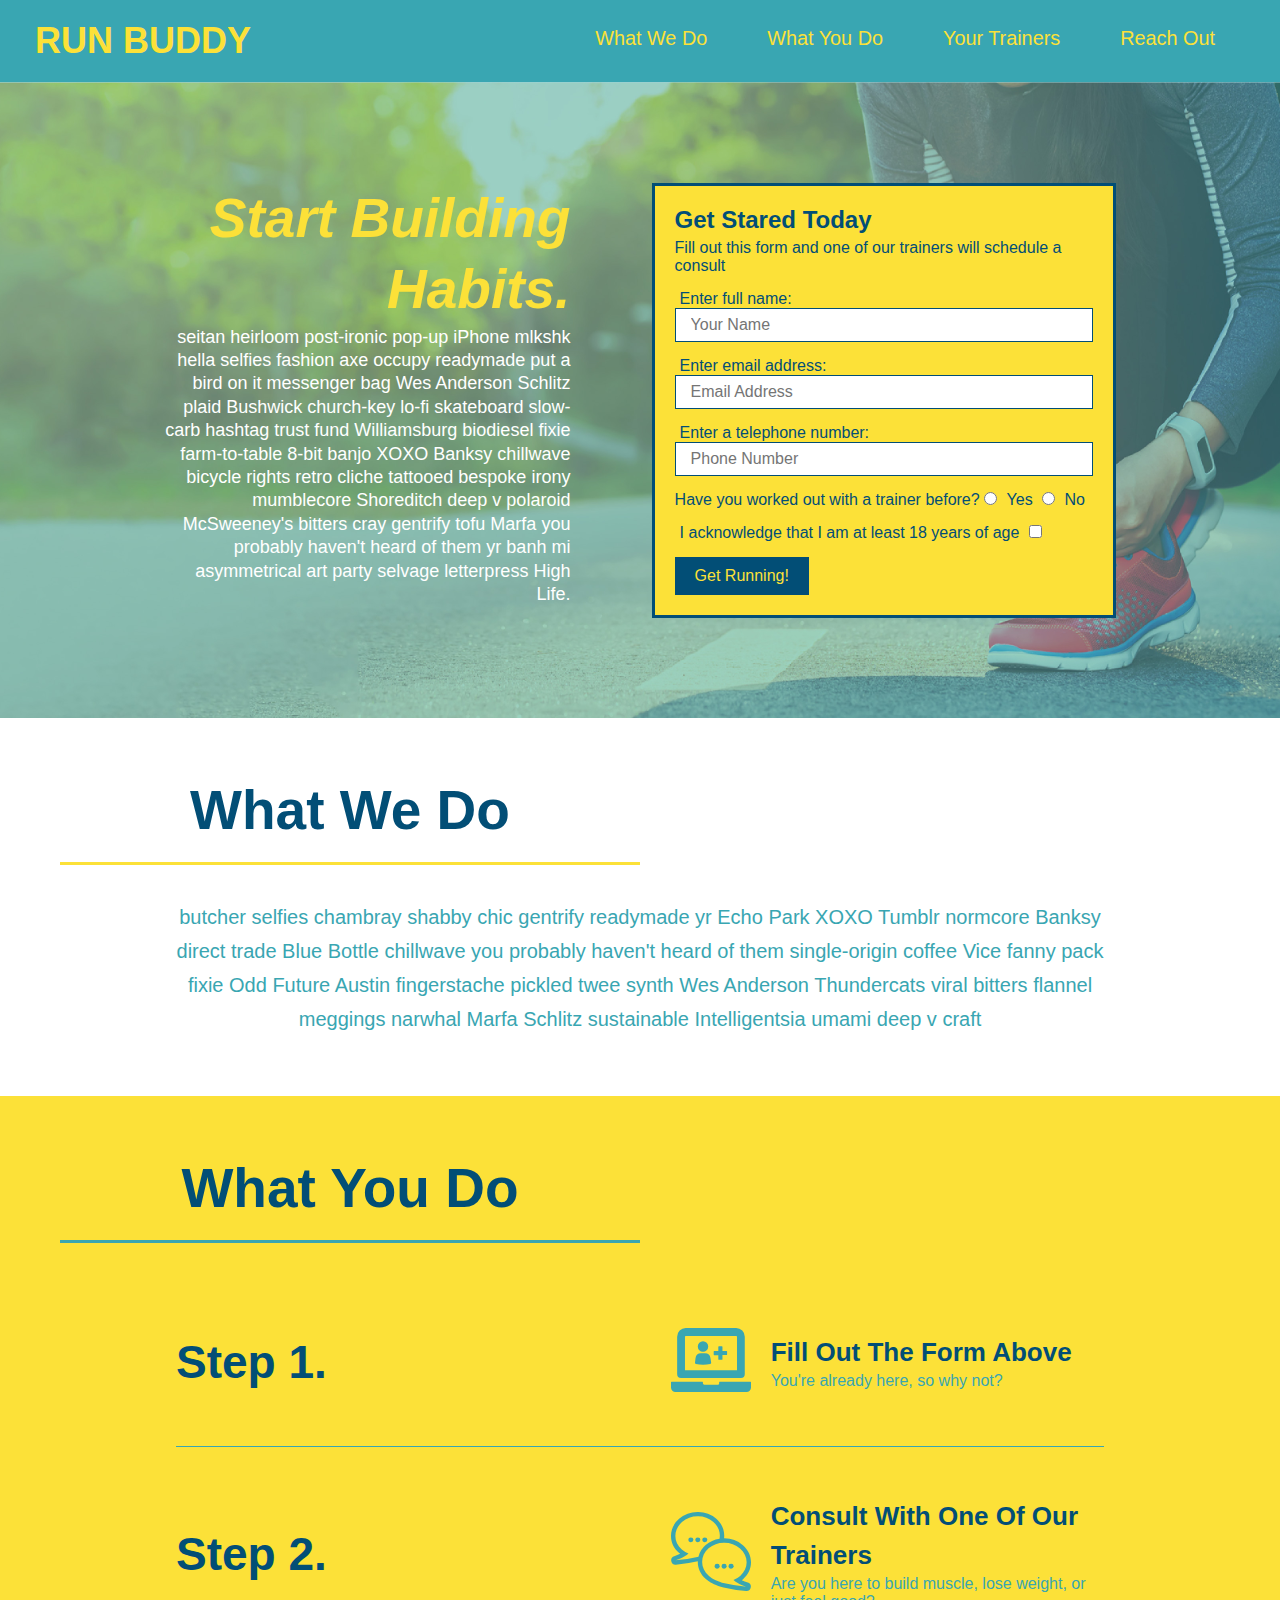
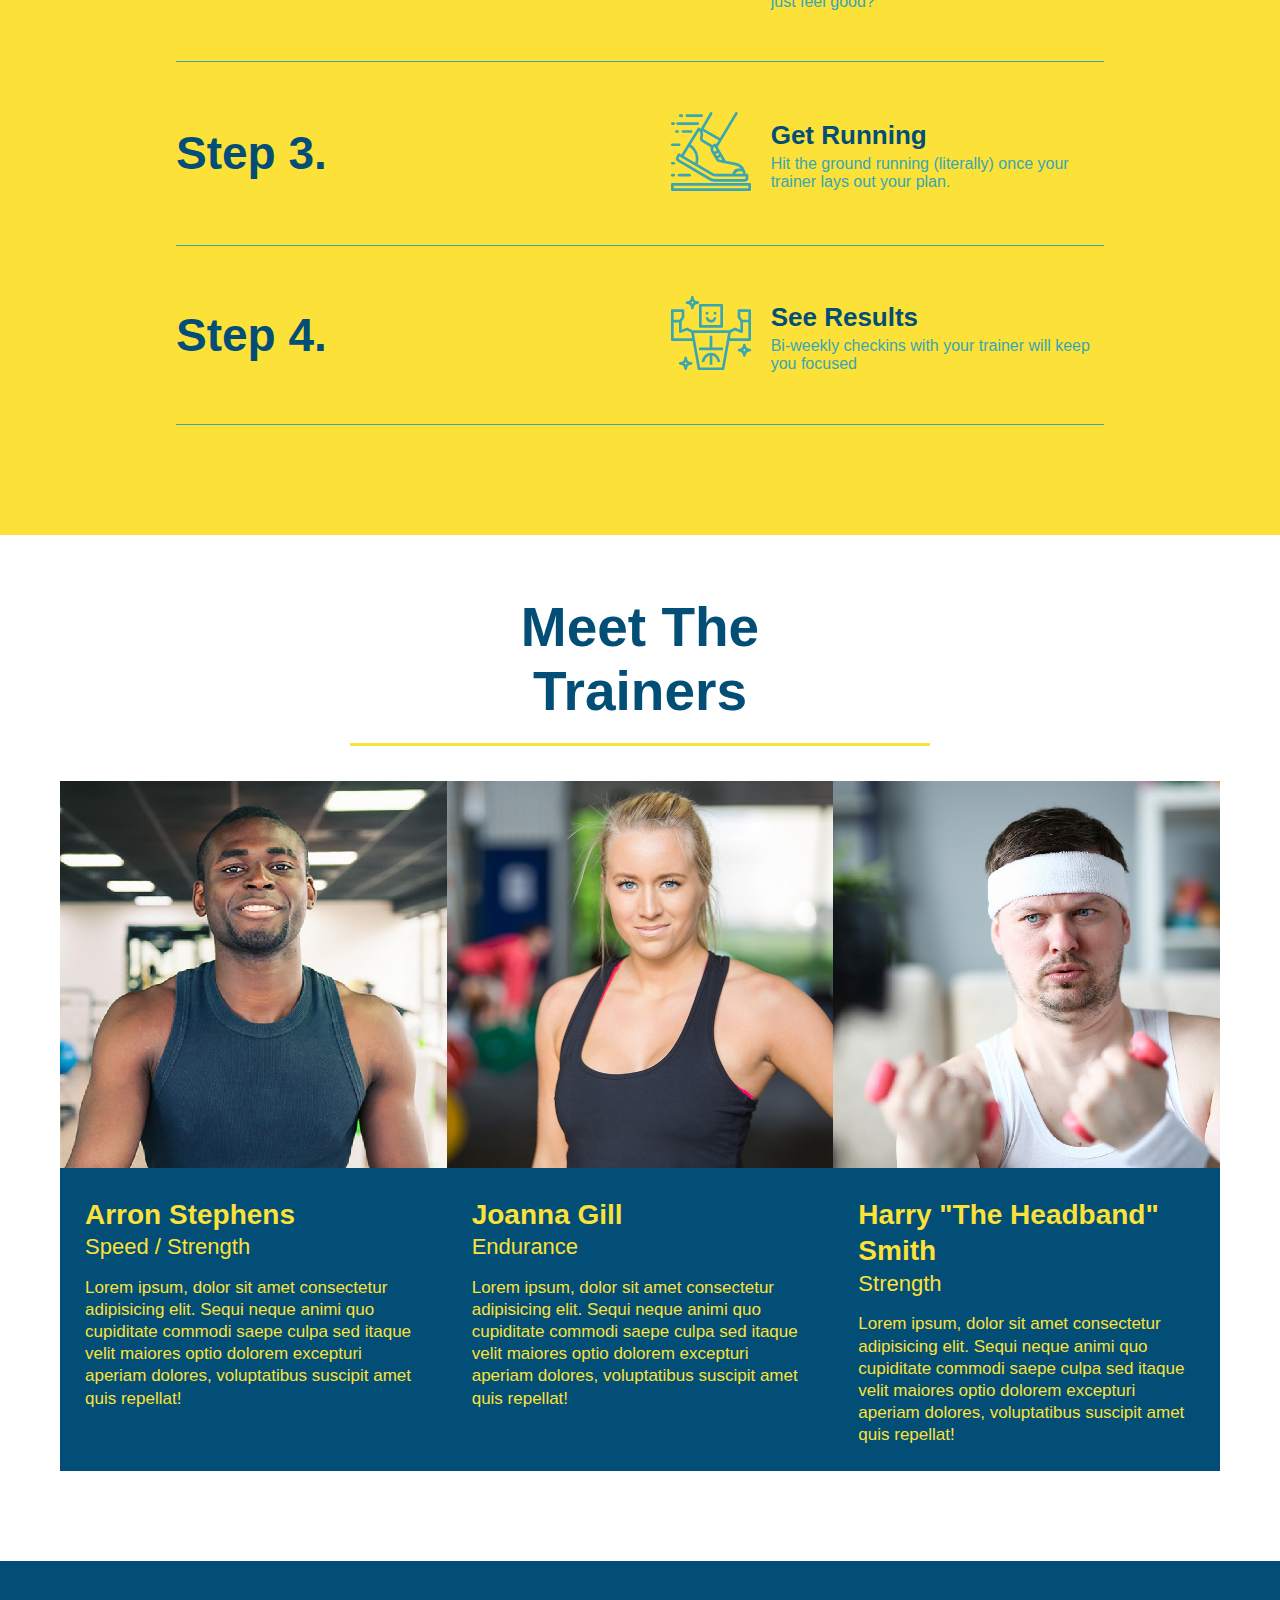
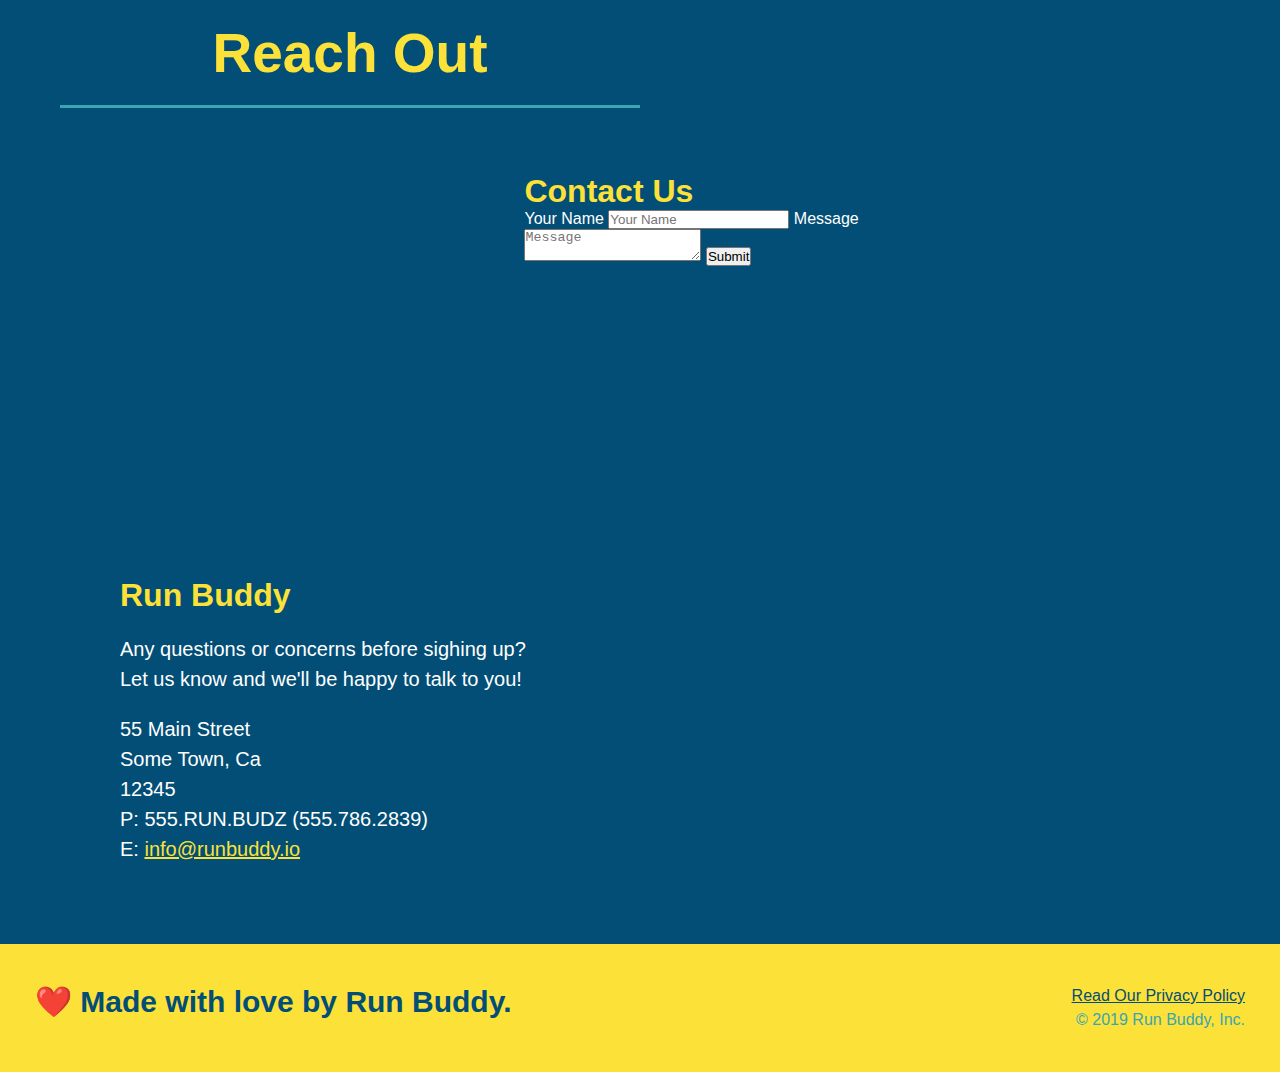
==== commit f4deec96: "add flexbox to the trainer" ====
--- a/index.html
+++ b/index.html
@@ -139,47 +139,44 @@
       </div>
     </section>
     <!-- meet the trainers -->
-
-    <section id="your-trainers" class="trainers">
-      <div>
+    
+    <section id="your-trainers">
+      <div class="flex-row">
         <h2 class="section-title primary-border">
-          Meet the Trainers
-        </h2>
-      </div>
-      
-<!-- First trainer bio -->
-<article class="trainer">
-  <img src="./assets/images/trainer-1.jpg" alt="Arron Stephens in his workout clothes, ready to pump iron" />
-  <div class="trainer-bio text-left">
-    <h3>Arron Stephens</h3>
-    <h4>Speed / Strength</h4>
-    <p>Lorem ipsum, dolor sit amet consectetur adipisicing elit. Sequi neque animi quo cupiditate commodi saepe culpa seditaque velit maiores optio dolorem excepturi aperiam dolores, voluptatibus subscript amet quis repellat!
-    </p>
-  </div>
-</article>
-
-<!-- second trainer bio -->
-<article class="trainer">
-  <div class="trainer-bio text-right">
-    <h3>Joanna Gill</h3>
-    <h4>Endurance</h4>
-    <p>Lorem ipsum, dolor sit amet consectetur adipisicing elit. Sequi neque animi quo cupiditate commodi saepe culpa seditaque velit maiores optio dolorem excepturi aperiam dolores, voluptatibus suscipit amet quis repellat!
-    </p>
-  </div>
-  <img src="./assets/images/trainer-2.jpg" alt="Joanna Gill cooling off after a workout" />
-</article>
-
-<!-- third trainer bio -->
-<article class="trainer">
-  <img src="./assets/images/trainer-3.jpg" alt="Harry Smith wearing a headband and lifting comically small pink weights" />
-  <div class="trainer-bio text-left">
-    <h3>Harry "the Headband" Smith</h3>
-    <h4>Strength</h4>
-    <p>Lorem ipsum, dolor sit amet consectetur adipisicing elit. Sequi neque animi quo cupiditate commodi saepe culpa seditaque velit maiores optio dolorem excepturi aperiam dolores, voluptatibus suscipit amet quis repellat!
-    </p>
-  </div>
-</article>
-    </section>
+          Meet The Trainers
+        </h2>
+      </div>
+
+      <div class="trainers">
+        <article class="trainer">
+          <img src="./assets/images/trainer-1.jpg" alt="Arron Stephens in his workout clothes, ready to pump iron" />
+          <div class="trainer-bio">
+            <h3 class="trainer-name">Arron Stephens</h3>
+            <h4 class="trainer-role">Speed / Strength</h4>
+            <p>Lorem ipsum, dolor sit amet consectetur adipisicing elit. Sequi neque animi quo cupiditate commodi saepe culpa sed itaque velit maiores optio dolorem excepturi aperiam dolores, voluptatibus suscipit amet quis repellat!</p>
+          </div>
+        </article>
+
+        <article class="trainer">
+          <img src="./assets/images/trainer-2.jpg" alt="Joanna Gill cooling off after a work out" />
+          <div class="trainer-bio">
+            <h3 class="trainer-name">Joanna Gill</h3>
+            <h4 class="trainer-role">Endurance</h4>
+            <p>Lorem ipsum, dolor sit amet consectetur adipisicing elit. Sequi neque animi quo cupiditate commodi saepe culpa sed itaque velit maiores optio dolorem excepturi aperiam dolores, voluptatibus suscipit amet quis repellat!</p>
+            </div>
+          </article>
+
+        <article class="trainer">
+          <img src="./assets/images/trainer-3.jpg" alt="Harry Smith wearing a headband and lifting comically small pink weights" />
+          <div class="trainer-bio">
+            <h3 class="trainer-name">Harry "The Headband" Smith</h3>
+            <h4 class="trainer-role">Strength</h4>
+            <p>Lorem ipsum, dolor sit amet consectetur adipisicing elit. Sequi neque animi quo cupiditate commodi saepe culpa sed itaque velit maiores optio dolorem excepturi aperiam dolores, voluptatibus suscipit amet quis repellat!</p>
+          </div>
+        </article>
+      </div>
+    </section>
+    <!-- meet the trainers end -->
 
     <!-- reach out -->
     <section id="reach-out" class="contact">
--- a/assets/css/style.css
+++ b/assets/css/style.css
@@ -219,22 +219,27 @@
 }
 
 .trainer {
-    width: 900px;
     margin: 0 auto 30px auto;
     background: #024e76;
     color: #fce138;
-    overflow: auto
+    flex: 1;
+}
+
+.trainers {
+    width: 100%;
+    margin: 0 auto;
+    display: flex;
+    flex-wrap: wrap;
+    justify-content: space-around;
 }
 
 .trainer img {
-    width: 35%;
-    float: left;
+    width: 100%;
 }
 
 .trainer-bio {
-    padding: 35px;
-    float: left;
-    width: 65%;
+    padding: 25px;
+    line-height: 1.3;
 }
 
 .text-left {
@@ -246,19 +251,17 @@
 }
 
 .trainer-bio h3 {
-    font-size: 32px;
-    margin-bottom: 8px;
+    font-size: 28px;
 }
 
 .trainer-bio h4 {
     font-weight: lighter;
-    font-size: 26px;
-    margin-bottom: 25px;
+    font-size: 22px;
+    margin-bottom: 15px;
 }
 
 .trainer-bio p {
     font-size: 17px;
-    line-height: 1.3;
 }
 
 .section-title {
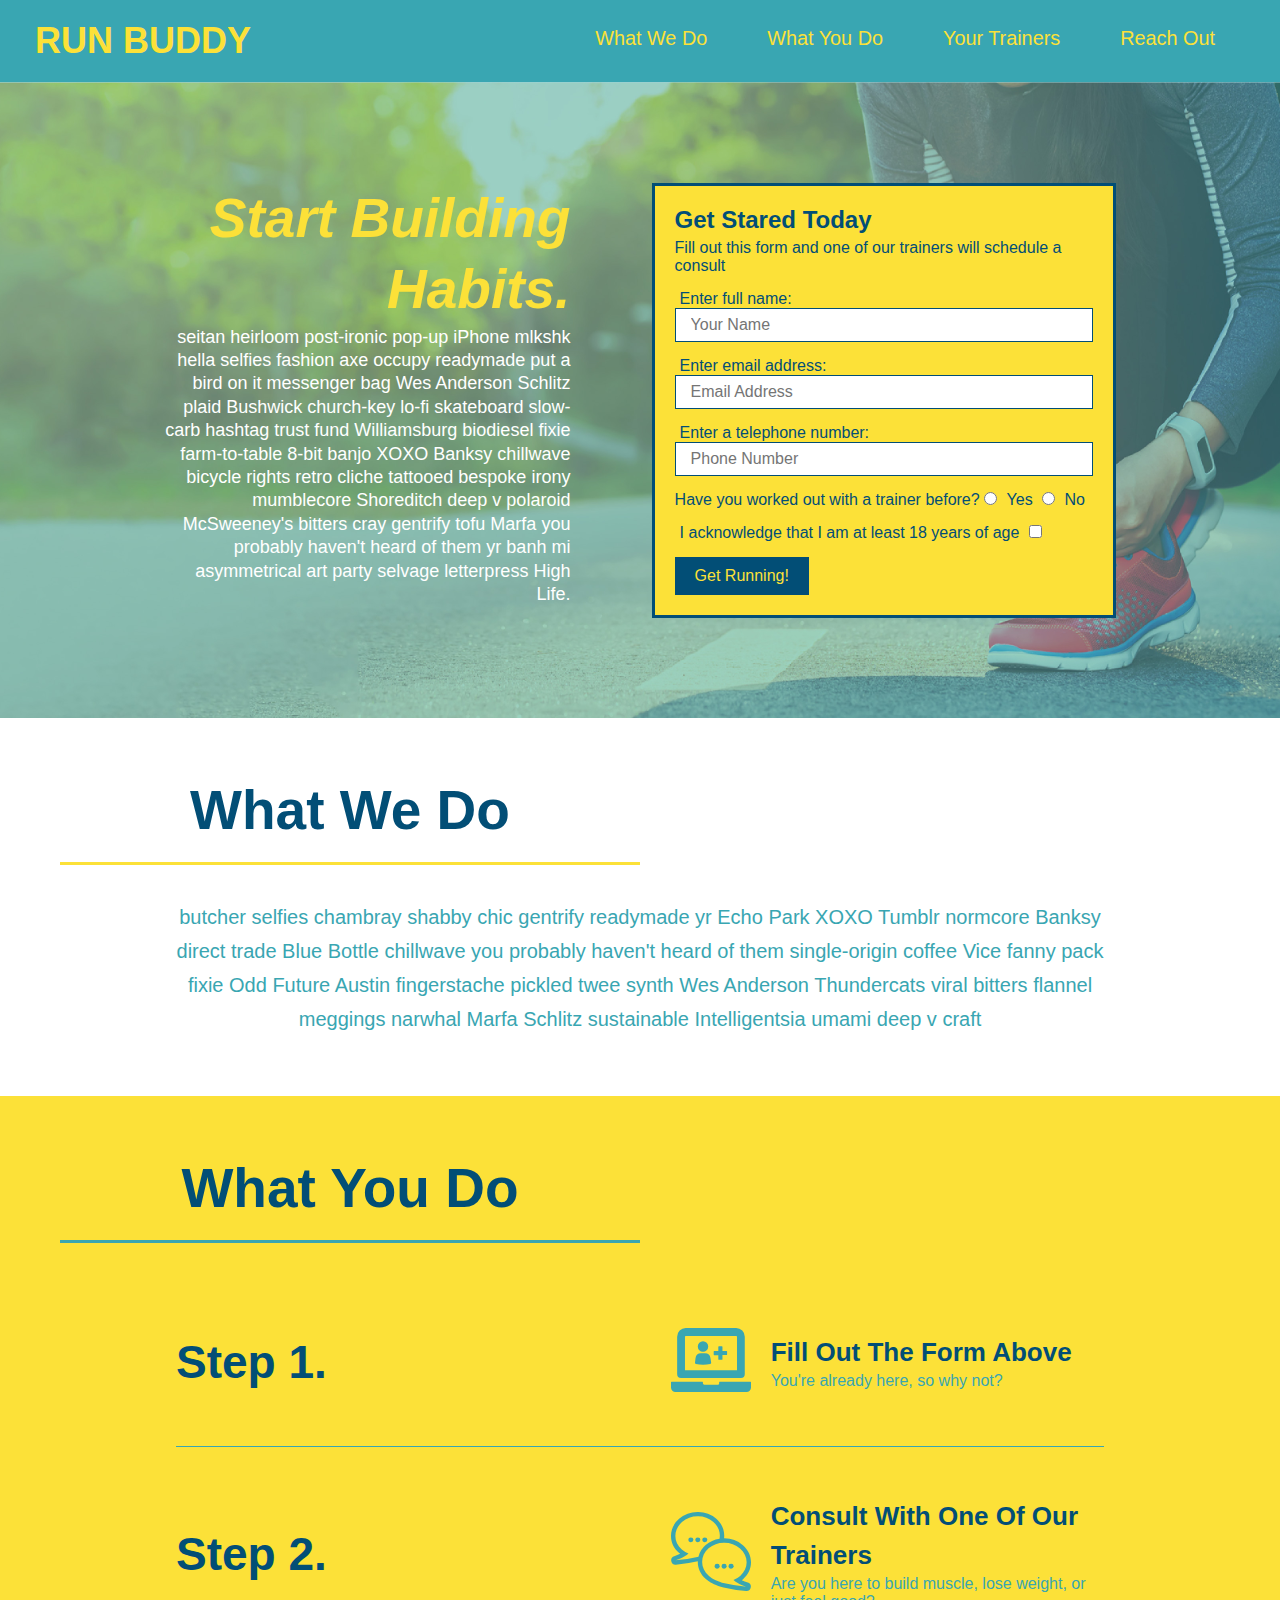
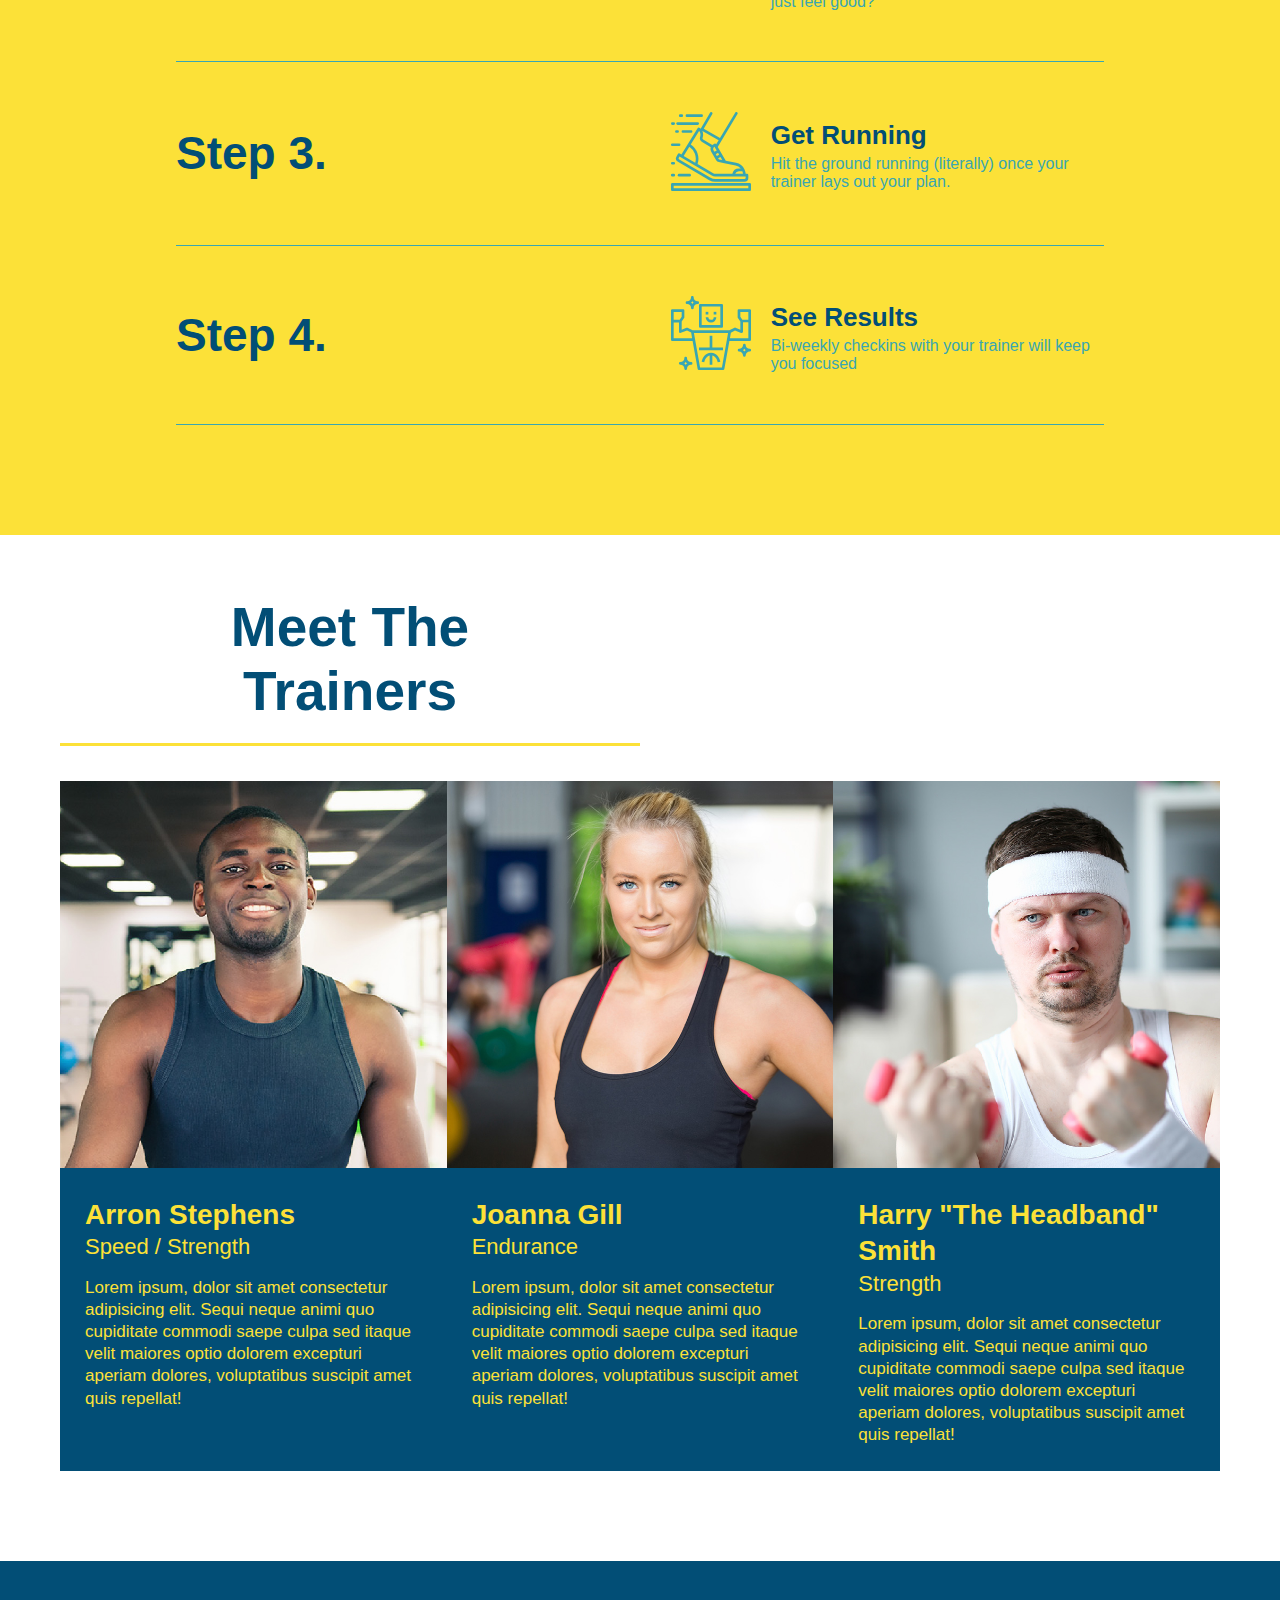
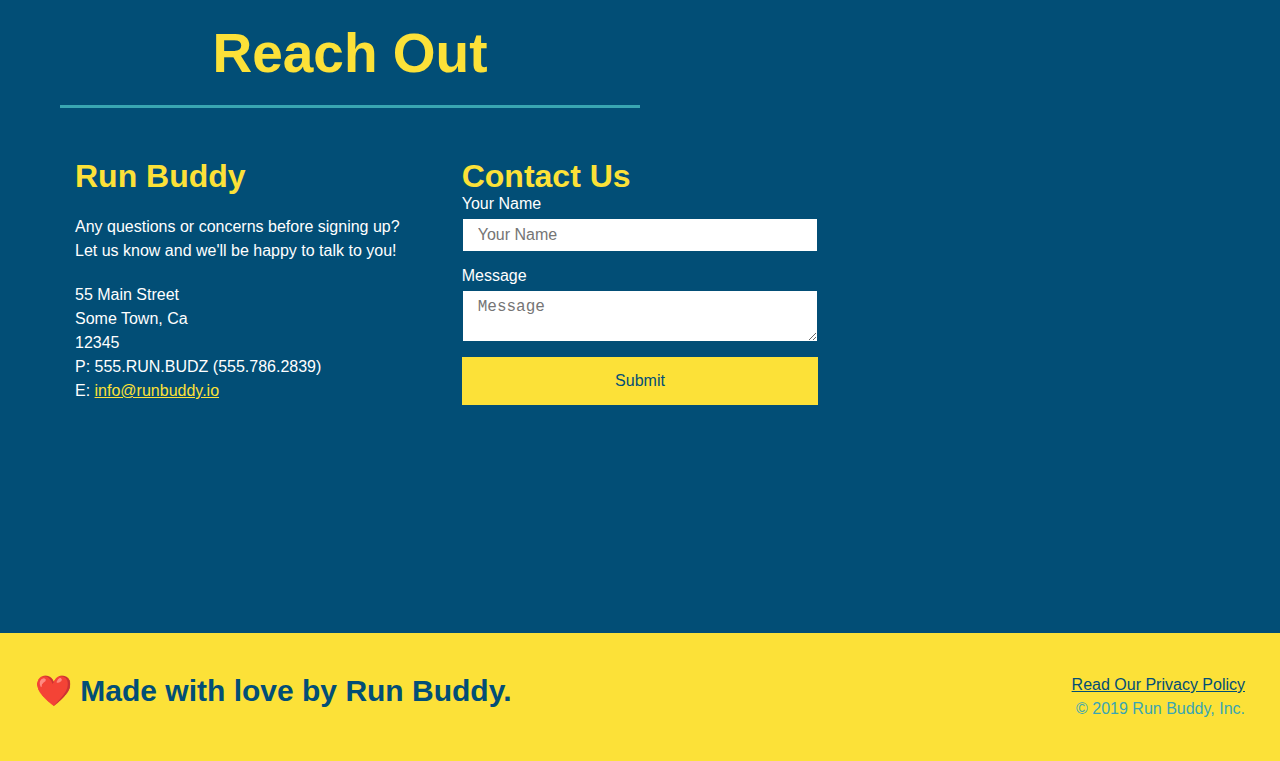
==== commit 4ece94a5: "added to reach out section" ====
--- a/index.html
+++ b/index.html
@@ -180,21 +180,31 @@
 
     <!-- reach out -->
     <section id="reach-out" class="contact">
-      <div>
+      <div class="flex-row">
         <h2 class="section-title secondary-border">
           Reach Out
         </h2>
       </div>
 
       <div class="contact-info">
-        <iframe 
-      src="https://www.google.com/maps/embed?pb=!1m18!1m12!1m3!1d3147.1079747227936!2d-120.42364418397035!3d37.92790791110593!2m3!1f0!2f0!3f0!3m2!1i1024!2i768!4f13.1!3m3!1m2!1s0x8090c49129b6ac57%3A0xb56c7eb95a2cd8bd!2sMain%20St%2C%20California%2095327!5e0!3m2!1sen!2sus!4v1616426329495!5m2!1sen!2sus" 
-      width="400" 
-      height="400" 
-      style="border:0;" 
-      allowfullscreen=""
-      loading="lazy">
-        </iframe>
+        <div>
+          <h3>Run Buddy</h3>
+          <p>
+            Any questions or concerns before signing up? 
+            <br/>
+            Let us know and we'll be happy to talk to you!
+          </p>
+
+          <address>
+            55 Main Street <br/>
+            Some Town, Ca <br/>
+            12345<br/>
+            P: 555.RUN.BUDZ (555.786.2839)<br/>
+            E: <a href="mailto:info@runbuddy.io">info@runbuddy.io</a>
+          </address>
+          
+        </div>
+
         <div class="contact-form">
           <h3>Contact Us</h3>
           <form>
@@ -205,25 +215,16 @@
             <textarea id="contact-message" placeholder="Message"></textarea>
         
             <button type="submit">Submit</button>
-            </form>
-        </div>
-          <div>
-          <h3>Run Buddy</h3>
-          <p>
-          Any questions or concerns before sighing up?
-          <br />
-          Let us know and we'll be happy to talk to you!
-          </p>
-          <address>
-          55 Main Street <br/>
-          Some Town, Ca <br/>
-          12345<br />
-          P: 555.RUN.BUDZ (555.786.2839) <br/>
-          E: <a href="mailto:info@runbuddy.io">info@runbuddy.io</a>
-          </address>
-          </div>
-      </div>
-    </section>
+          </form>
+        </div>
+        
+        <iframe
+          src="https://www.google.com/maps/embed?pb=!1m14!1m12!1m3!1d12182.30520634488!2d-74.0652613!3d40.2407219!2m3!1f0!2f0!3f0!3m2!1i1024!2i768!4f13.1!5e0!3m2!1sen!2sus!4v1561060983193!5m2!1sen!2sus"
+          frameborder="0" style="border:0" allowfullscreen>
+        </iframe>
+      </div>
+    </section>
+    <!--reach out end-->
 
     <!-- footer -->
     <footer>
--- a/assets/css/style.css
+++ b/assets/css/style.css
@@ -285,17 +285,22 @@
     color: #fce138;
 }
 
+.contact-info {
+    display: flex;
+    justify-content: space-between;
+    flex-wrap: wrap;
+}
+
+  .contact-info > * {
+    flex: 1;
+    margin: 15px;
+}
+
 .contact-info iframe {
-    width: 400px;
     height: 400px;
 }
 
 .contact-info div {
-    width: 410px;
-    display: inline-block;
-    vertical-align: top;
-    text-align: left;
-    margin: 30px 0 0 60px;
     color: white;
 }
 
@@ -304,19 +309,35 @@
     font-size: 32px;
 }
 
-.contact-info p,
-.contact-info address {
+.contact-info p, .contact-info address {
     margin: 20px 0;
     line-height: 1.5;
-    font-size: 20px;
+    font-size: 16px;
     font-style: normal;
 }
 
+.contact-form input, .contact-form textarea {
+    border: 1px solid #024e76;
+    display: block;
+    padding: 7px 15px;
+    font-size: 16px;
+    color: #024e76;
+    width: 100%;
+    margin-bottom: 15px;
+    margin-top: 5px;
+}
+
+.contact-form button {
+    width: 100%;
+    border: none;
+    background: #fce138;
+    color: #024e76;
+    text-align: center;
+    padding: 15px 0;
+    font-size: 16px;
+}
+
 .contact-info a {
     color: #fce138;
 }
-
-.flex-row {
-    display: flex;
-}
   /* REACH OUT STYLES END */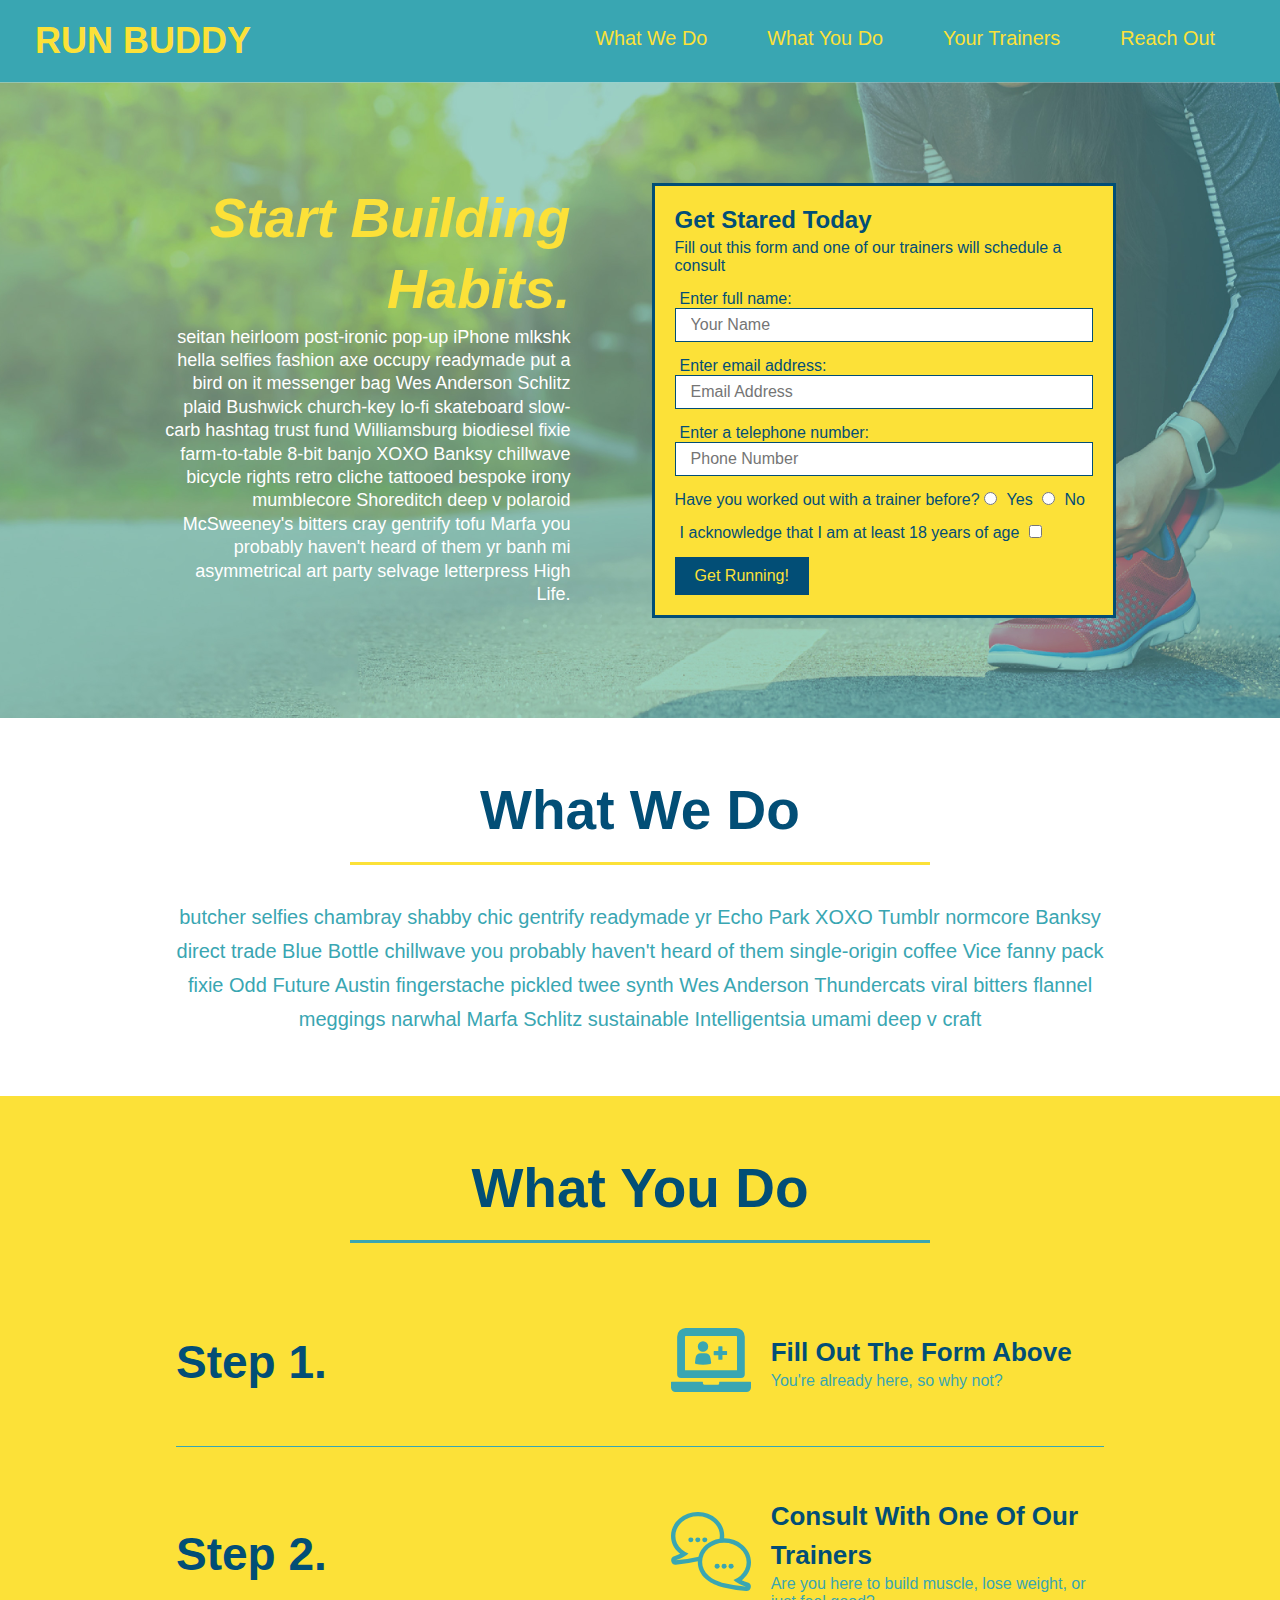
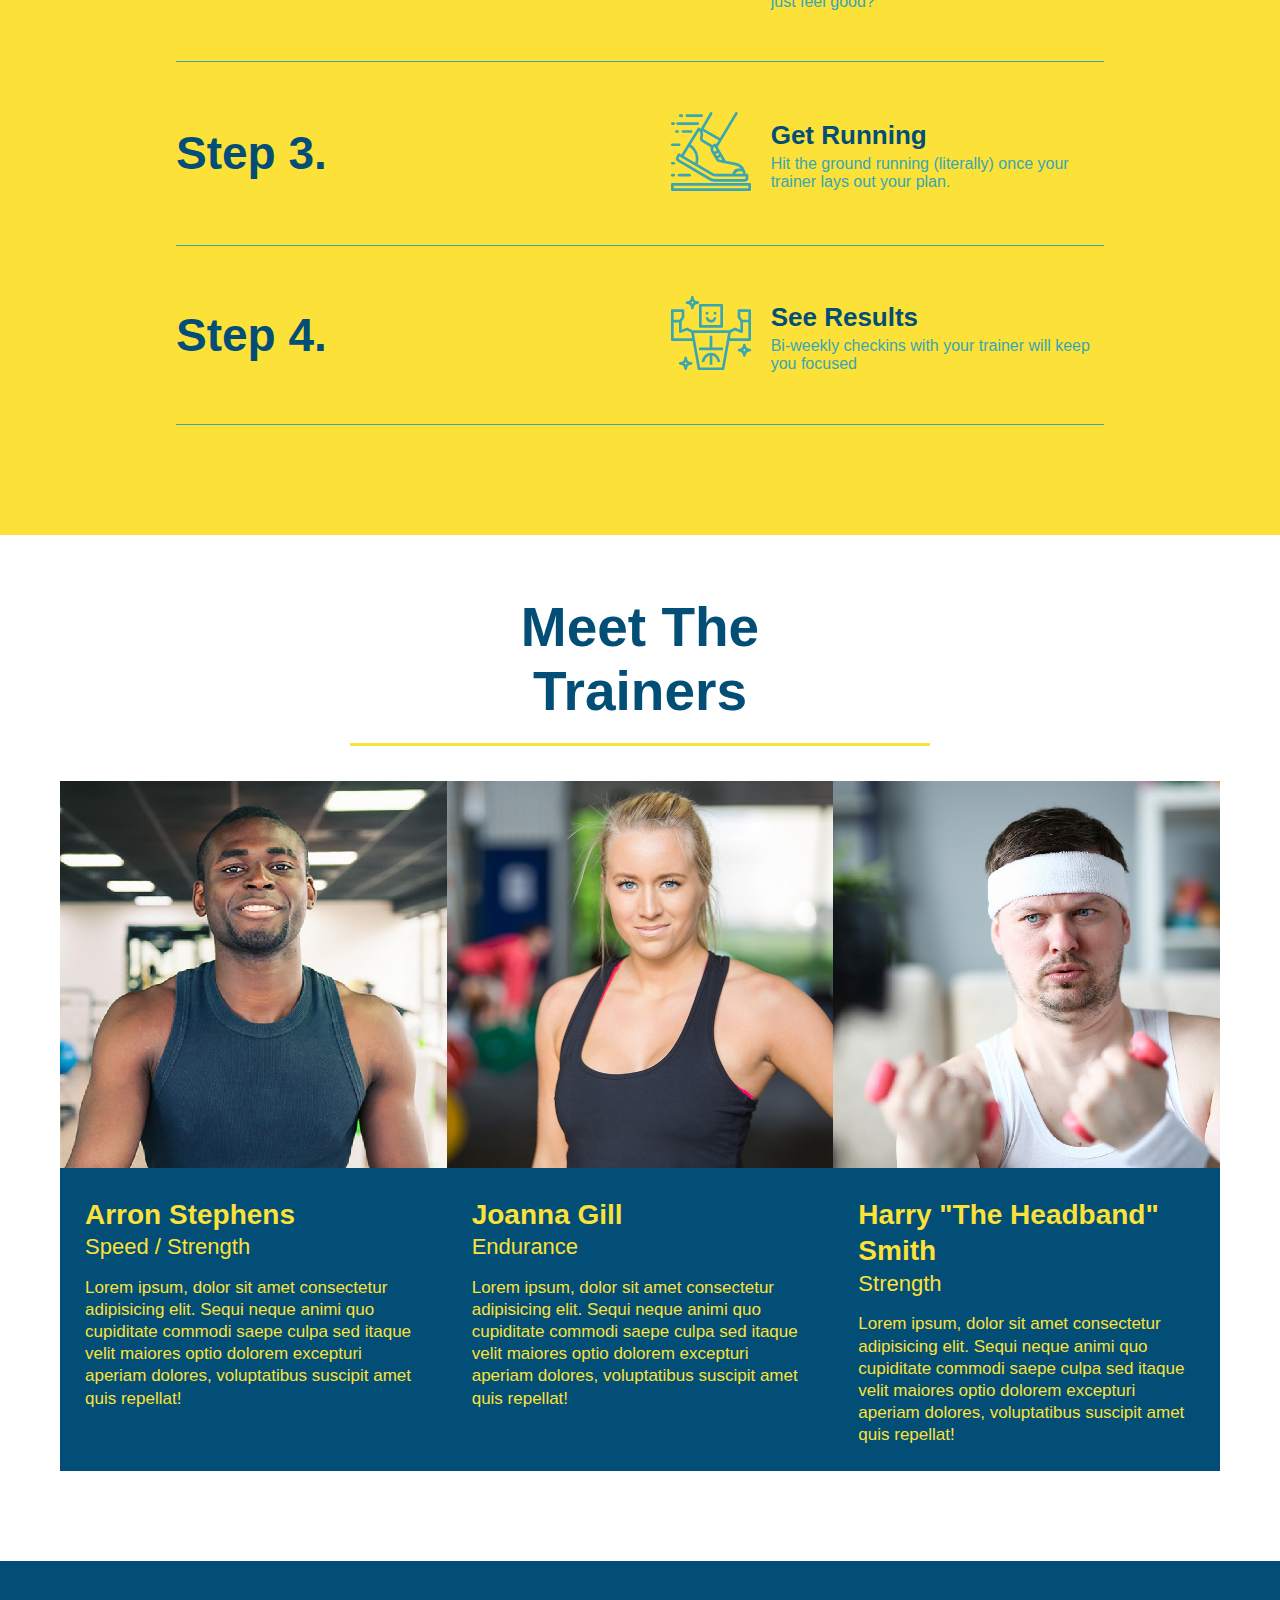
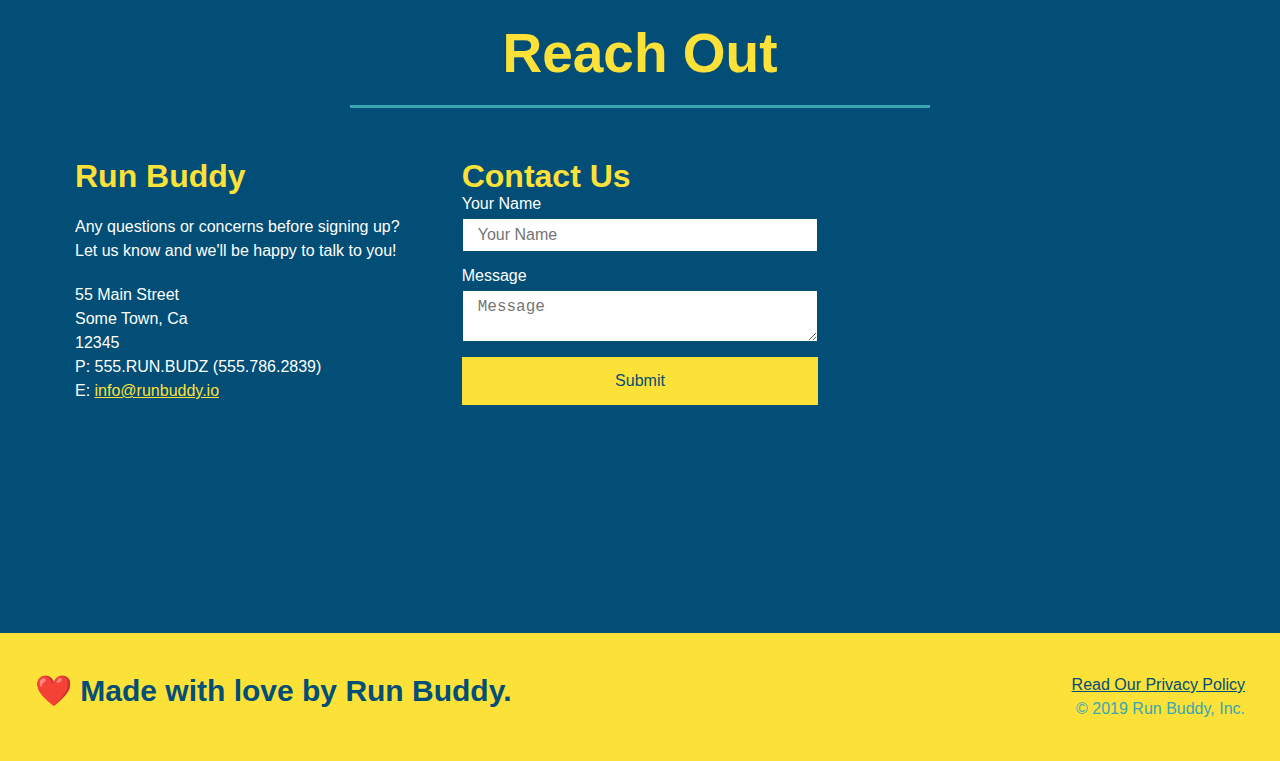
==== commit 7c8a93b4: "headings center" ====
--- a/index.html
+++ b/index.html
@@ -70,7 +70,7 @@
 
     <!-- what we do -->
     <section id="what-we-do" class="intro">
-      <div>
+      <div class="flex-row">
         <h2 class="section-title primary-border">
         What We Do
         </h2>
@@ -83,7 +83,7 @@
 
     <!-- what you do -->
     <section id="what-you-do" class="steps">
-      <div>
+      <div class="flex-row">
         <h2 class="section-title
       secondary-border">
           What You Do
--- a/assets/css/style.css
+++ b/assets/css/style.css
@@ -340,4 +340,16 @@
 .contact-info a {
     color: #fce138;
 }
-  /* REACH OUT STYLES END */+  /* REACH OUT STYLES END *
+  * UTILITIES */
+.text-left {
+    text-align: left;
+}
+
+.text-right {
+    text-align: right;
+}
+
+.flex-row {
+    display: flex;
+}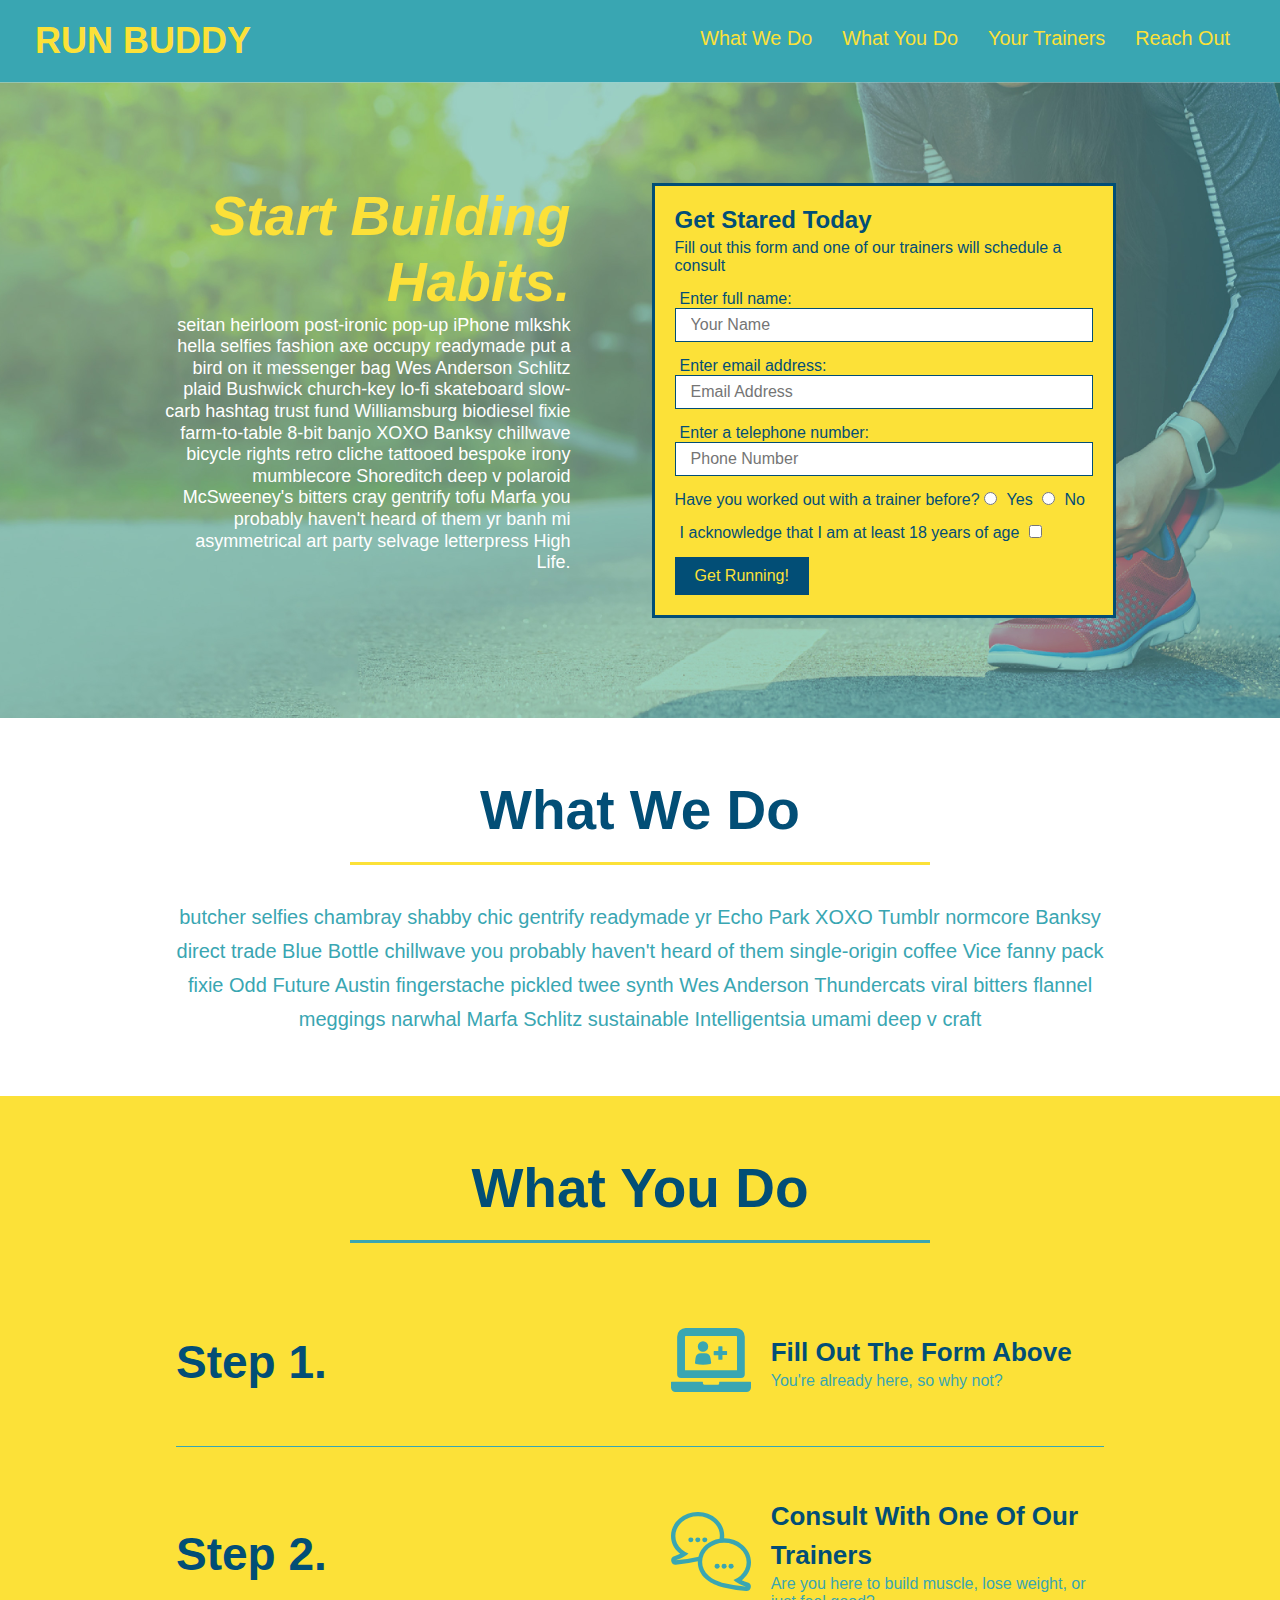
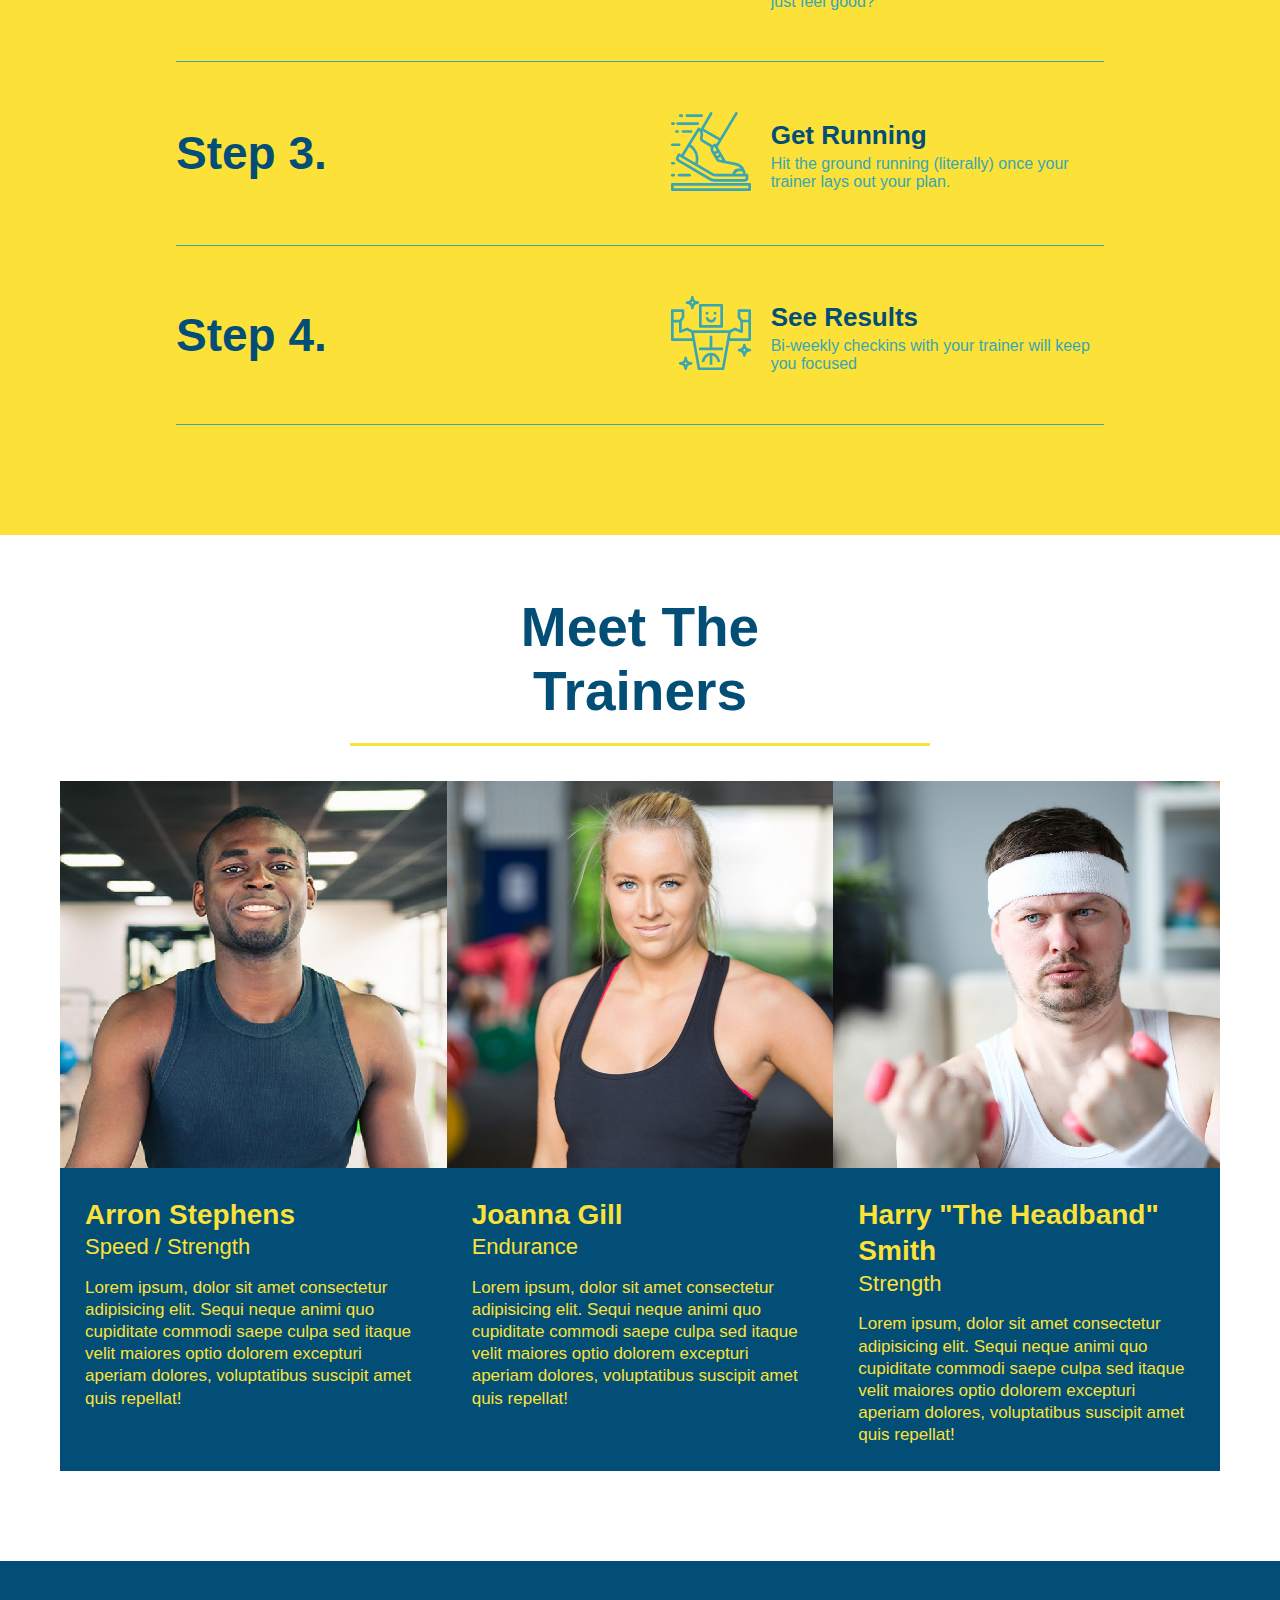
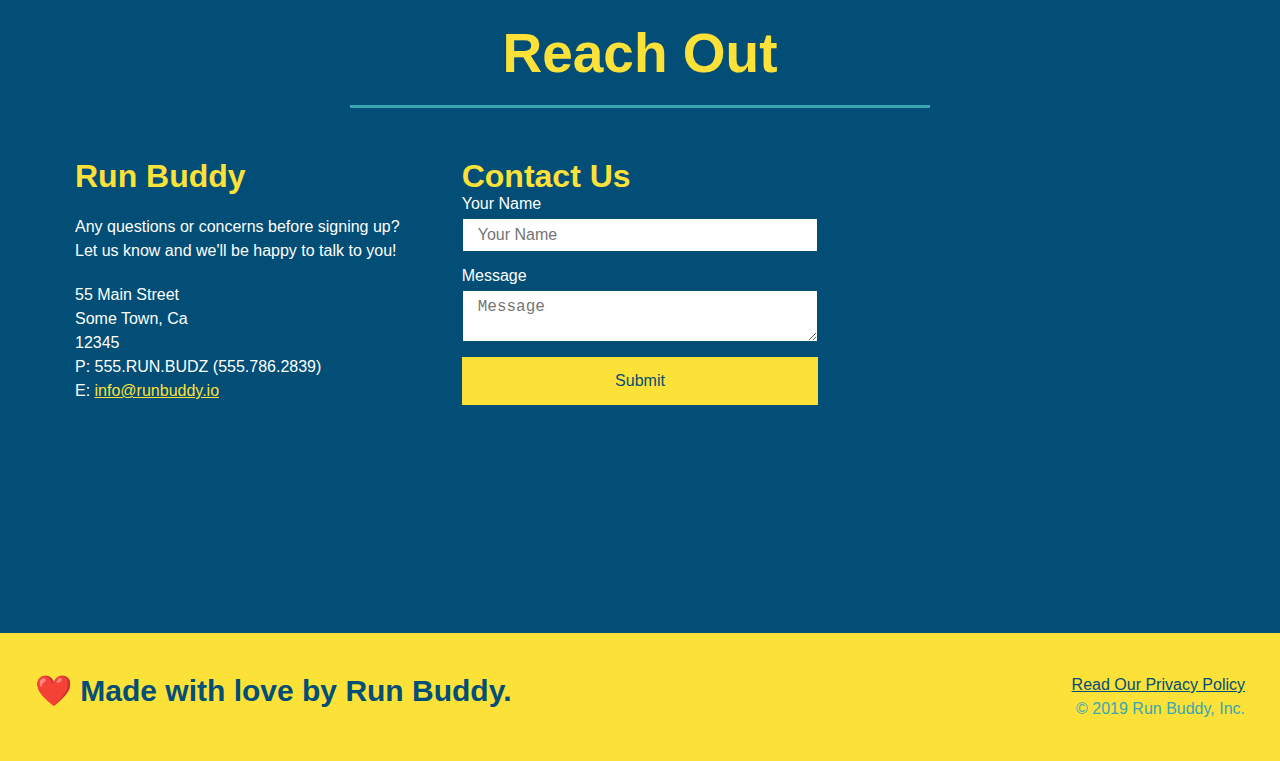
==== commit 7e261ee5: "syle added and meta screen sizing" ====
--- a/index.html
+++ b/index.html
@@ -2,6 +2,7 @@
 <html lang="en">
 <head>
     <meta charset="UTF-8" />
+    <meta name="viewport" content="width=device-width, initial-scale=1.0" /> 
     <title>Run Buddy</title>
     <link rel="stylesheet" href="./assets/css/style.css" />
 </head>
--- a/assets/css/style.css
+++ b/assets/css/style.css
@@ -45,7 +45,7 @@
 }
 
 header nav ul li a {
-    margin: 0 30px;
+    padding: 10px 15px;
     font-weight: lighter;
     font-size: 1.55vw;
 }
@@ -87,6 +87,7 @@
     display: flex;
     justify-content: center;
     flex-wrap: wrap;
+    align-items: flex-start;
 }
 
 .hero-form {
@@ -135,7 +136,7 @@
     margin: 3.5%;
     color: #fff;
     font-size: 18px;
-    line-height: 1.3;
+    line-height: 1.2;
 }
 
 .hero-cta h2 {
@@ -174,7 +175,7 @@
 }
 
 .section-title {
-    font-size: 55px;
+    font-size: 58px;
     color: #024e76;
     border-bottom: 3px solid;
 }
@@ -352,4 +353,28 @@
 
 .flex-row {
     display: flex;
+}
+
+/* MEDIA QUERY FOR SMALLER DESKTOP SCREENS AND SMALLER */
+@media screen and (max-width: 980px) {
+    header h1 a {
+      /* this will be applied on any screen smaller than 980px */
+    color: tomato;
+    }
+}
+
+  /* MEDIA QUERY FOR TABLETS AND SMALLER */
+@media screen and (max-width: 768px) {
+    header h1 {
+      /* this will be applied on any screen between 768px and 575px */
+    font-size: 80px;
+    }
+}
+
+  /* MEDIA QUERY FOR MOBILE PHONES AND SMALLER */
+@media screen and (max-width: 575px) {
+    header h1 {
+      /* this will be applied on any screen smaller than 575px */
+    font-size: 100px;
+    }
 }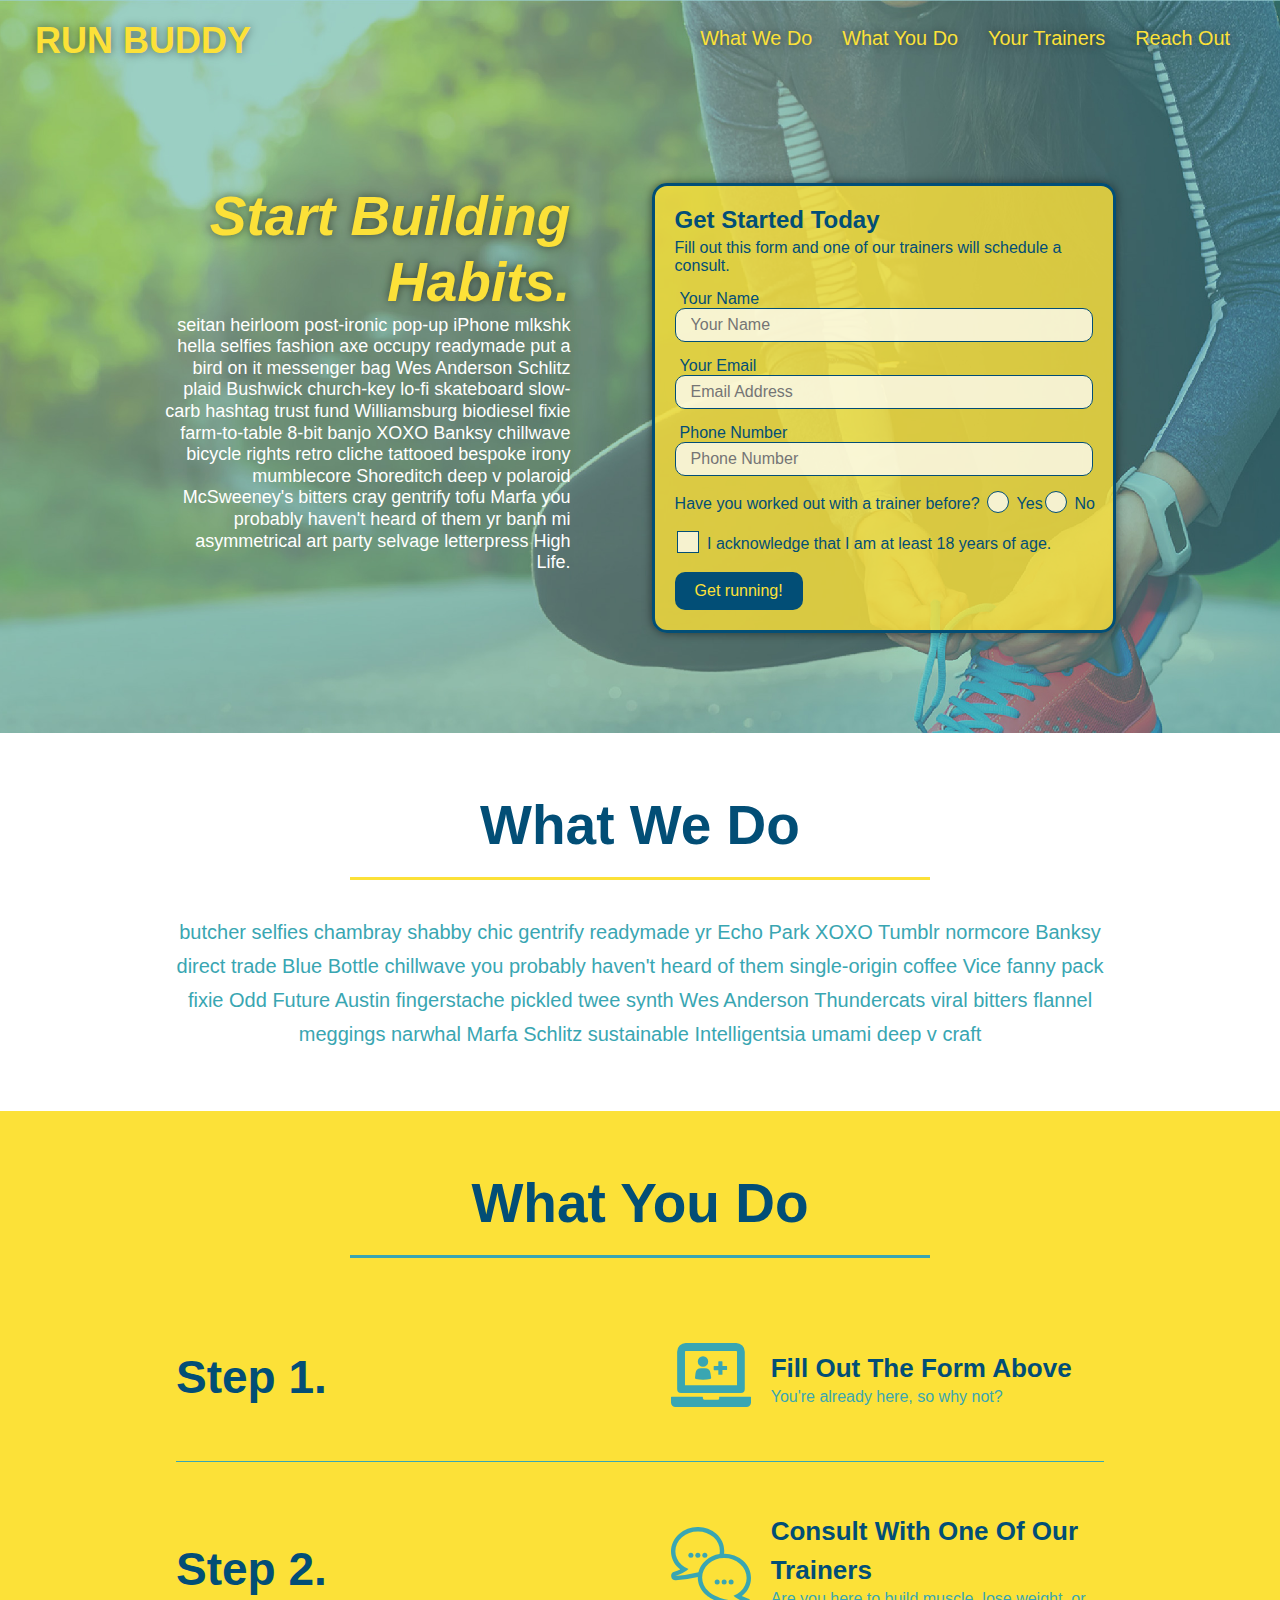
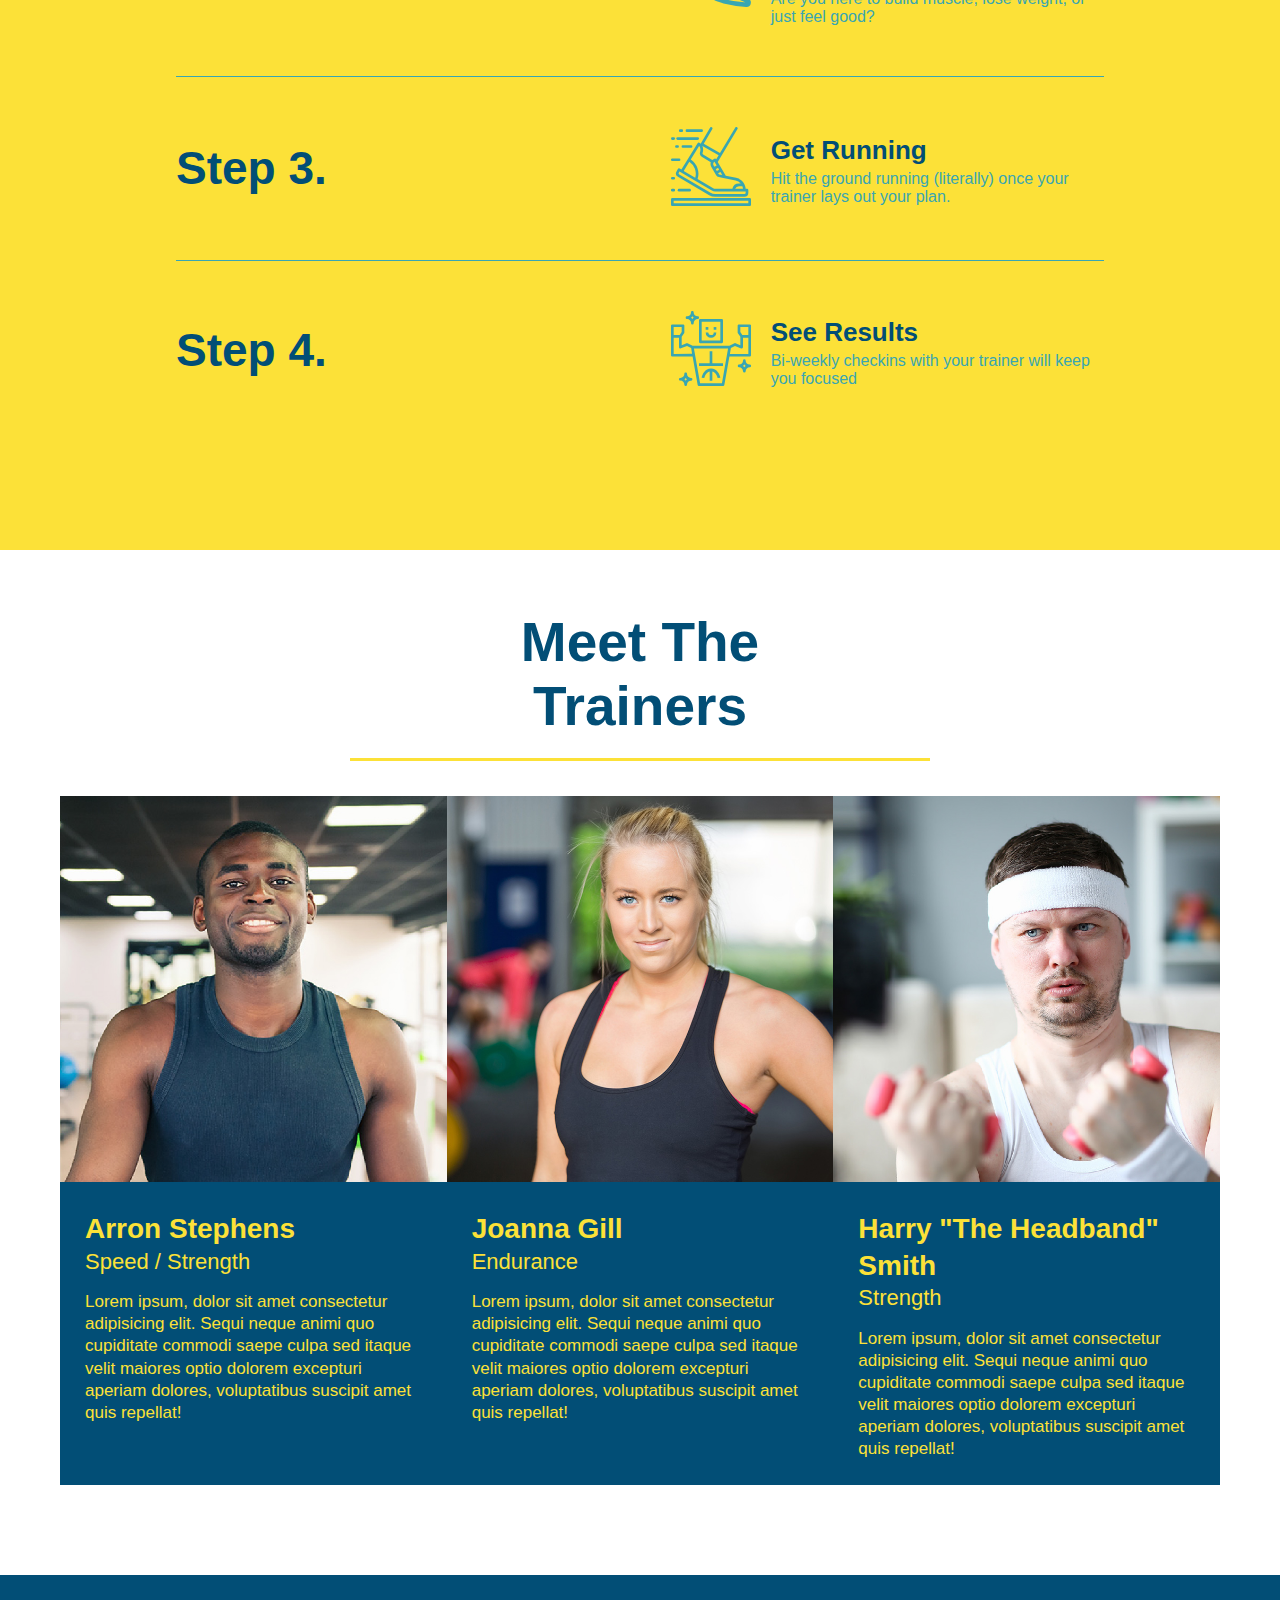
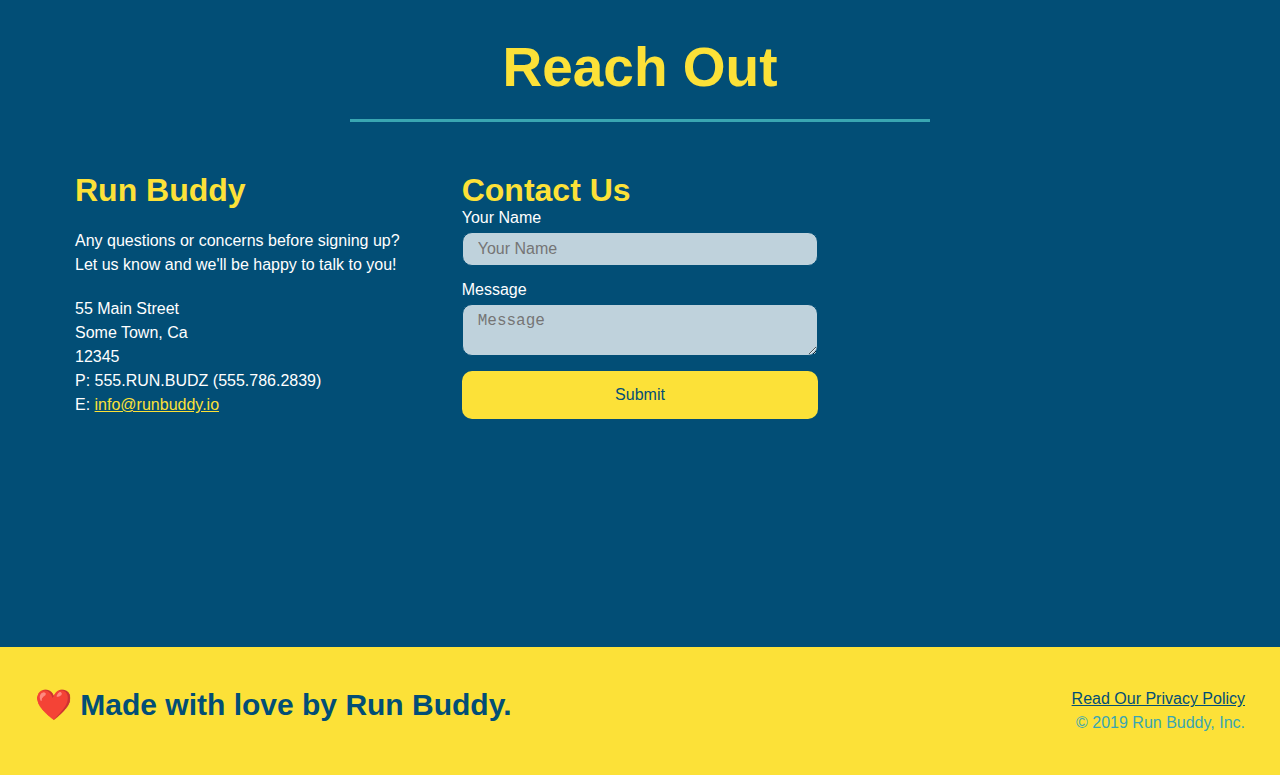
==== commit 1fbd83d7: "final touch ups" ====
--- a/index.html
+++ b/index.html
@@ -37,32 +37,43 @@
       <div class="hero-cta">
         <h2>Start Building Habits.</h2>
         <p>
-          seitan heirloom post-ironic pop-up iPhone mlkshk hella selfies fashion axe occupy readymade put a bird on it messenger bag Wes Anderson Schlitz plaid Bushwick church-key lo-fi skateboard slow-carb hashtag trust fund Williamsburg biodiesel fixie farm-to-table 8-bit banjo XOXO Banksy chillwave bicycle rights retro cliche tattooed bespoke irony mumblecore Shoreditch deep v polaroid McSweeney's bitters cray gentrify tofu Marfa you probably haven't heard of them yr banh mi asymmetrical art party selvage letterpress High Life.
+          seitan heirloom post-ironic pop-up iPhone mlkshk hella selfies fashion axe occupy readymade put a bird on it
+          messenger bag Wes Anderson Schlitz plaid Bushwick church-key lo-fi skateboard slow-carb hashtag trust fund
+          Williamsburg biodiesel fixie farm-to-table 8-bit banjo XOXO Banksy chillwave bicycle rights retro cliche
+          tattooed bespoke irony mumblecore Shoreditch deep v polaroid McSweeney's bitters cray gentrify tofu Marfa you
+          probably haven't heard of them yr banh mi asymmetrical art party selvage letterpress High Life.
         </p>
       </div>
+
       <div class="hero-form">
-        <h3>Get Stared Today</h3>
-        <p>Fill out this form and one of our trainers will schedule a consult</p>
+        <h3>Get Started Today</h3>
+        <p>Fill out this form and one of our trainers will schedule a consult.</p>
         <form>
-          <label for="name">Enter full name:</label>
-          <input type="text" placeholder="Your Name" name="name" id="name" class="form-input">
-          <label for="email">Enter email address:</label>
-          <input type="text" placeholder="Email Address" name="email" id="email" class="form-input">
-          <label for="phone">Enter a telephone number:</label>
-          <input type="text" placeholder="Phone Number" name="phone" id="phone" class="form-input">
+          <label for="name">Your Name</label>
+          <input type="text" placeholder="Your Name" id="name" name="name" class="form-input" />
+          <label for="email">Your Email</label>
+          <input type="email" placeholder="Email Address" id="email" name="email" class="form-input" />
+          <label for="phone">Phone Number</label>
+          <input type="tel" placeholder="Phone Number" name="phone" id="phone" class="form-input" />
           <p>
             Have you worked out with a trainer before?
-            <input type="radio" name="trainer-confirm" id="trainer-no" />
-            <label for="trainer-yes">Yes</label>
-            <input type="radio" name="trainer-confirm" id="trainer-no" />
-            <label for="trainer-no">No</label>
+            <span class="radio-wrapper">
+              <input type="radio" name="trainer-confirm" id="trainer-yes" />
+              <label for="trainer-yes">Yes</label>
+            </span>
+            <span class="radio-wrapper">
+              <input type="radio" name="trainer-confirm" id="trainer-no" />
+              <label for="trainer-no">No</label>
+            </span>
           </p>
           <p>
-            <label for="checkbox">I acknowledge that I am at least 18 years of age</label>
-            <input type="checkbox" name="age-confirm" id="checkbox" />
+            <span class="checkbox-wrapper">
+              <input type="checkbox" name="checkpoint1" id="checkbox" />
+              <label for="checkbox">I acknowledge that I am at least 18 years of age.</label>
+            </span>
           </p>
           <button type="submit">
-            Get Running!
+            Get running!
           </button>
         </form>
       </div>
--- a/assets/css/style.css
+++ b/assets/css/style.css
@@ -1,3 +1,8 @@
+:root {
+    --primary-color: #fce138;
+    --secondary-color: #024e76;
+    --tertiary-color: #39a6b2;
+}
 
 * {
     margin: 0;
@@ -7,29 +12,39 @@
 
 body {
     /* more on this crazy alphanumerical value in a minute! */
-    color: #39a6b2;
+    color: var(--tertiary-color);
     font-family: Helvetica, Arial, sans-serif;
 }
 
 /* apply styles to <header> */
 header {
     padding: 20px 35px;
-    background-color: #39a6b2;
+    background-color: var(--tertiary-color);
     display: flex;
     justify-content: space-between;
     flex-wrap: wrap;
+    position: -webkit-sticky;
+    position: sticky;
+    top: 0;
+    background-image: url("../images/hero-bg.jpg");
+    background-size: cover;
+    background-position: center;
+    background-attachment: fixed;
+    background-position: 80%;
+    z-index: 9999; 
 }
 
 header h1 {
     font-weight: bold;
     margin: 0;
     font-size: 36px;
-    color: #fce138;
+    color:  var(--primary-color);
+    text-shadow: 0 0 10px rgba(0, 0, 0, 0.5);
 }
 
 header a {
     text-decoration: none;
-    color: #fce138;
+    color: var(--primary-color);
 }
 
 header nav {
@@ -48,10 +63,18 @@
     padding: 10px 15px;
     font-weight: lighter;
     font-size: 1.55vw;
+    text-shadow: 0 0 10px rgba(0, 0, 0, 0.5);
+}
+
+header nav ul li a:hover {
+    background: var(--primary-color);
+    color: var(--secondary-color);
+    border-radius: 15px;
+    text-shadow: none;
 }
 
 footer {
-    background: #fce138;
+    background: var(--primary-color);
     width: 100%;
     padding: 40px 35px;
     display: flex;
@@ -60,7 +83,7 @@
 }
 
 footer h2 {
-    color: #024e76;
+    color: var(--secondary-color);
     font-size: 30px;
     margin: 0;
 }
@@ -71,7 +94,7 @@
 }
 
 footer a {
-    color: #024e76;
+    color: var(--secondary-color);
 }
 
 section {
@@ -88,15 +111,79 @@
     justify-content: center;
     flex-wrap: wrap;
     align-items: flex-start;
+    background-attachment: fixed;
+    background-position: 80%;
+}
+
+.checkbox-wrapper input, .radio-wrapper input {
+    opacity: 0;
+}
+
+.checkbox-wrapper label, .radio-wrapper label {
+    position: relative;
+    left: 10px;
+    margin: 10px;
+    line-height: 1.6;
+}
+
+.checkbox-wrapper label::before, .radio-wrapper label::before {
+    content: "";
+    height: 20px;
+    width: 20px;
+    background: rgba(255, 255, 255, 0.75);  
+    border: 1px solid var(--secondary-color);  
+    position: absolute;
+    top: -4px;
+    left: -30px;
+}
+
+.radio-wrapper label::before {
+    border-radius: 50%;
+}
+
+.radio-wrapper label::after {
+    content: "";
+    width: 20px;
+    height: 20px;
+    border-radius: 50%;
+    background: var(--secondary-color);
+    position: absolute;
+    left: -29px;
+    top: -3px;
+    background-image: radial-gradient(circle, var(--tertiary-color), var(--secondary-color));
+}
+
+.checkbox-wrapper label::after {
+    content: "";
+    height: 6px;
+    width: 14px;
+    border-left: 2px solid var(--secondary-color);
+    border-bottom: 2px solid var(--secondary-color);
+    position: absolute;
+    left: -26px;
+    top: 1px;
+    transform: rotate(-58deg);
+}
+
+.checkbox-wrapper input + label::after, 
+.radio-wrapper input + label::after {
+    content: none;
+}
+
+.checkbox-wrapper input:checked + label::after, 
+.radio-wrapper input:checked + label::after {
+    content: "";
 }
 
 .hero-form {
-    border: 3px solid #024e76;
-    background-color: #fce138;
+    border: 3px solid var(--secondary-color);
+    background-color: rgba(252, 225, 56, 0.8);
     padding: 20px;
-    color: #024e76;
+    color: var(--secondary-color);
     width: 40%;
     margin: 3.5%;
+    box-shadow: 0 0 10px rgba(0, 0, 0, 0.5);
+    border-radius: 15px;
 }
 
 .hero-form h3 {
@@ -109,25 +196,38 @@
 }
 
 .form-input {
-    border: 1px solid #024e76;
+    border: 1px solid var(--secondary-color);
     display: block;
     padding: 7px 15px;
     font-size: 16px;
-    color: #024e76;
+    color: var(--secondary-color);
     width: 100%;
     margin-bottom: 15px;
-}
+    border-radius: 10px;
+    background-color: rgba(255,255,255, 0.75);
+}
+
+.form-input:focus {
+    background-color: rgba(255,255,255, 1);
+    outline: none;
+}
+
 
 .hero-form label {
     margin: 0 5px;
 }
 
 .hero-form button {
-    color: #fce138;
-    background-color: #024e76;
+    color: var(--primary-color);
+    background-color: var(--secondary-color);
     border: none;
     padding: 10px 20px;
     font-size: 16px;
+    border-radius: 10px;
+}
+
+.hero-form button:hover {
+    background-color: var(--tertiary-color);  
 }
 
 .hero-cta {
@@ -142,14 +242,15 @@
 .hero-cta h2 {
     font-style: italic;
     font-size: 55px;
-    color: #fce138;
+    color: var(--primary-color);
+    text-shadow: 0 0 10px rgba(0, 0, 0, 0.5);
 }
   /* Hero Style End */
 
 
 .intro p {
     line-height: 1.7;
-    color: #39a6b2;
+    color: var(--tertiary-color);
     width: 80%;
     font-size: 20px;
 }
@@ -161,35 +262,40 @@
 }
 
 .steps {
-    background: #fce138;
+    background: var(--primary-color);
 }
 .step {
     margin: 50px auto;
     padding-bottom: 50px;
     width: 80%;
-    border-bottom: 1px solid #39a6b2;
     display: flex;
     flex-wrap: wrap;
     align-items: center;
     justify-content: space-between;
+    border-bottom: 1px solid var(--tertiary-color);
+}
+
+.step:last-child {
+    border-bottom: none;
+
 }
 
 .section-title {
     font-size: 58px;
-    color: #024e76;
+    color: var(--secondary-color);
     border-bottom: 3px solid;
 }
 
 .primary-border {
-    border-color: #fce138;
+    border-color: var(--primary-color);
 }
 
 .secondary-border {
-    border-color: #39a6b2;
+    border-color: var(--tertiary-color);
 }
 
 .step h3 {
-    color: #024e76;
+    color: var(--secondary-color);
     font-size: 46px;
     flex: 1 30%;
 }
@@ -197,7 +303,7 @@
 .step-text h4 {
     font-size: 26px;
     line-height: 1.5;
-    color: #024e76;
+    color: var(--secondary-color);
 }
 .step-info {
     flex: 2 70;
@@ -221,8 +327,8 @@
 
 .trainer {
     margin: 0 auto 30px auto;
-    background: #024e76;
-    color: #fce138;
+    background: var(--secondary-color);
+    color: var(--primary-color);
     flex: 1;
 }
 
@@ -270,7 +376,7 @@
     display: inline-block;
     padding: 0 100px 20px 100px;
     margin-bottom: 35px;
-    color: #024e76;
+    color: var(--secondary-color);
     padding-bottom: 20px;
     text-align: center;
     margin: 0 auto 35px auto;
@@ -279,11 +385,11 @@
 
 /* REACH OUT STYLES START */
 .contact {
-    background: #024e76;
+    background: var(--secondary-color);
 }
 
 .contact h2 {
-    color: #fce138;
+    color: var(--primary-color);
 }
 
 .contact-info {
@@ -306,7 +412,7 @@
 }
 
 .contact-info h3 {
-    color: #fce138;
+    color: var(--primary-color);
     font-size: 32px;
 }
 
@@ -318,31 +424,46 @@
 }
 
 .contact-form input, .contact-form textarea {
-    border: 1px solid #024e76;
+    border: 1px solid var(--secondary-color);
     display: block;
     padding: 7px 15px;
     font-size: 16px;
-    color: #024e76;
+    color: var(--secondary-color);
     width: 100%;
     margin-bottom: 15px;
     margin-top: 5px;
+    border-radius: 10px;
+    background-color: rgba(255,255,255, 0.75);
+}
+
+.contact-form input:focus, .contact-form textarea:focus {
+    background-color: rgba(255,255,255, 1);
+    outline: none;
 }
 
 .contact-form button {
     width: 100%;
     border: none;
-    background: #fce138;
-    color: #024e76;
+    background: var(--primary-color);
+    color: var(--secondary-color);
     text-align: center;
     padding: 15px 0;
     font-size: 16px;
-}
+    border-radius: 10px;
+}
+
+.contact-form button:hover {
+    color: var(--primary-color);
+    background: var(--tertiary-color);
+}
+
 
 .contact-info a {
-    color: #fce138;
-}
-  /* REACH OUT STYLES END *
-  * UTILITIES */
+    color: var(--primary-color);
+}
+  /* REACH OUT STYLES END */
+
+  /* UTILITIES */
 .text-left {
     text-align: left;
 }
@@ -357,24 +478,109 @@
 
 /* MEDIA QUERY FOR SMALLER DESKTOP SCREENS AND SMALLER */
 @media screen and (max-width: 980px) {
-    header h1 a {
-      /* this will be applied on any screen smaller than 980px */
-    color: tomato;
-    }
+header {
+    padding-bottom: 0;
+    justify-content: center;
+    position: relative;
+}
+
+header h1 {
+    width: 100%;
+    text-align: center;
+}
+
+header nav ul {
+    margin-top: 20px;
+    width: 100%;
+    justify-content: center;
+}
+
+header nav ul li a {
+    font-size: 20px;
+}
+
+footer h2, footer div {
+    text-align: center;
+    width: 100%;
+}
+
+.hero-cta, .hero-form {
+    width: 100%;
+}
+
+.hero-cta {
+    text-align: center;
+}
+
+.section-title {
+    width: 80%;
+}
+
+.trainer {
+    flex: 0 70%;
+}
+
+.contact-info iframe{
+    flex: 1 100%;
+}
 }
 
   /* MEDIA QUERY FOR TABLETS AND SMALLER */
 @media screen and (max-width: 768px) {
-    header h1 {
-      /* this will be applied on any screen between 768px and 575px */
-    font-size: 80px;
-    }
+section {
+    padding: 30px 15px;
+}
+
+.step h3 {
+    flex: 1 100%;
+    text-align: center;
+}
+
+.step-info {
+    flex: 2 100%;
+    text-align: center;
+    justify-content: center;
+}
+
+.step-img {
+    flex: 0 32%;
+    margin-right: 0;
+    margin-top: 15px;
+    margin-bottom: 15px;
+}
+
+.step-text {
+    flex: 100%;  
+}
 }
 
   /* MEDIA QUERY FOR MOBILE PHONES AND SMALLER */
 @media screen and (max-width: 575px) {
-    header h1 {
-      /* this will be applied on any screen smaller than 575px */
-    font-size: 100px;
-    }
+.hero-form button {
+    width: 100%;
+}
+
+.section-title {
+    width: 95%;
+}
+
+.intro p {
+    width: 100%;
+}
+
+.trainer {
+    flex: 0 100%;
+}
+
+.contact-info {
+    text-align: center;
+}
+
+.contact-info > * {
+    flex: 0 100%;
+}
+
+.contact-form {
+    order: 3;
+}
 }